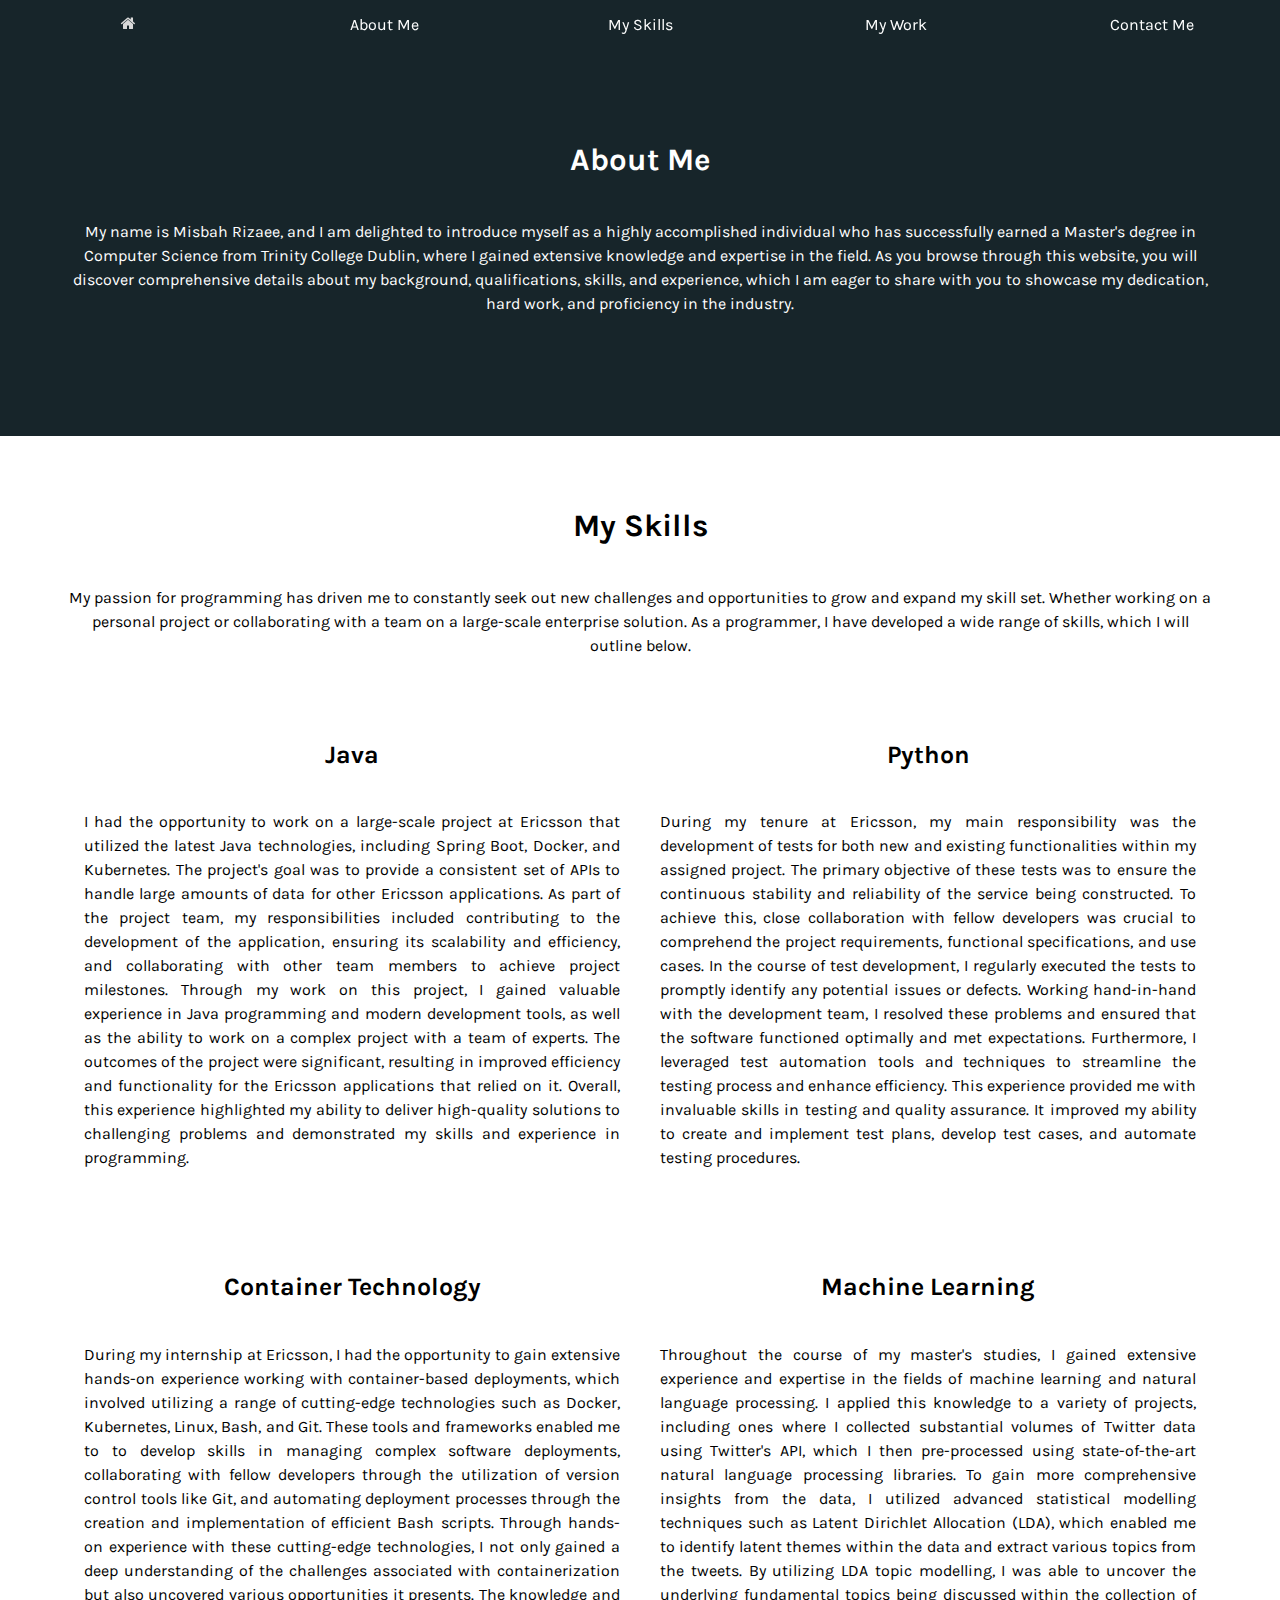
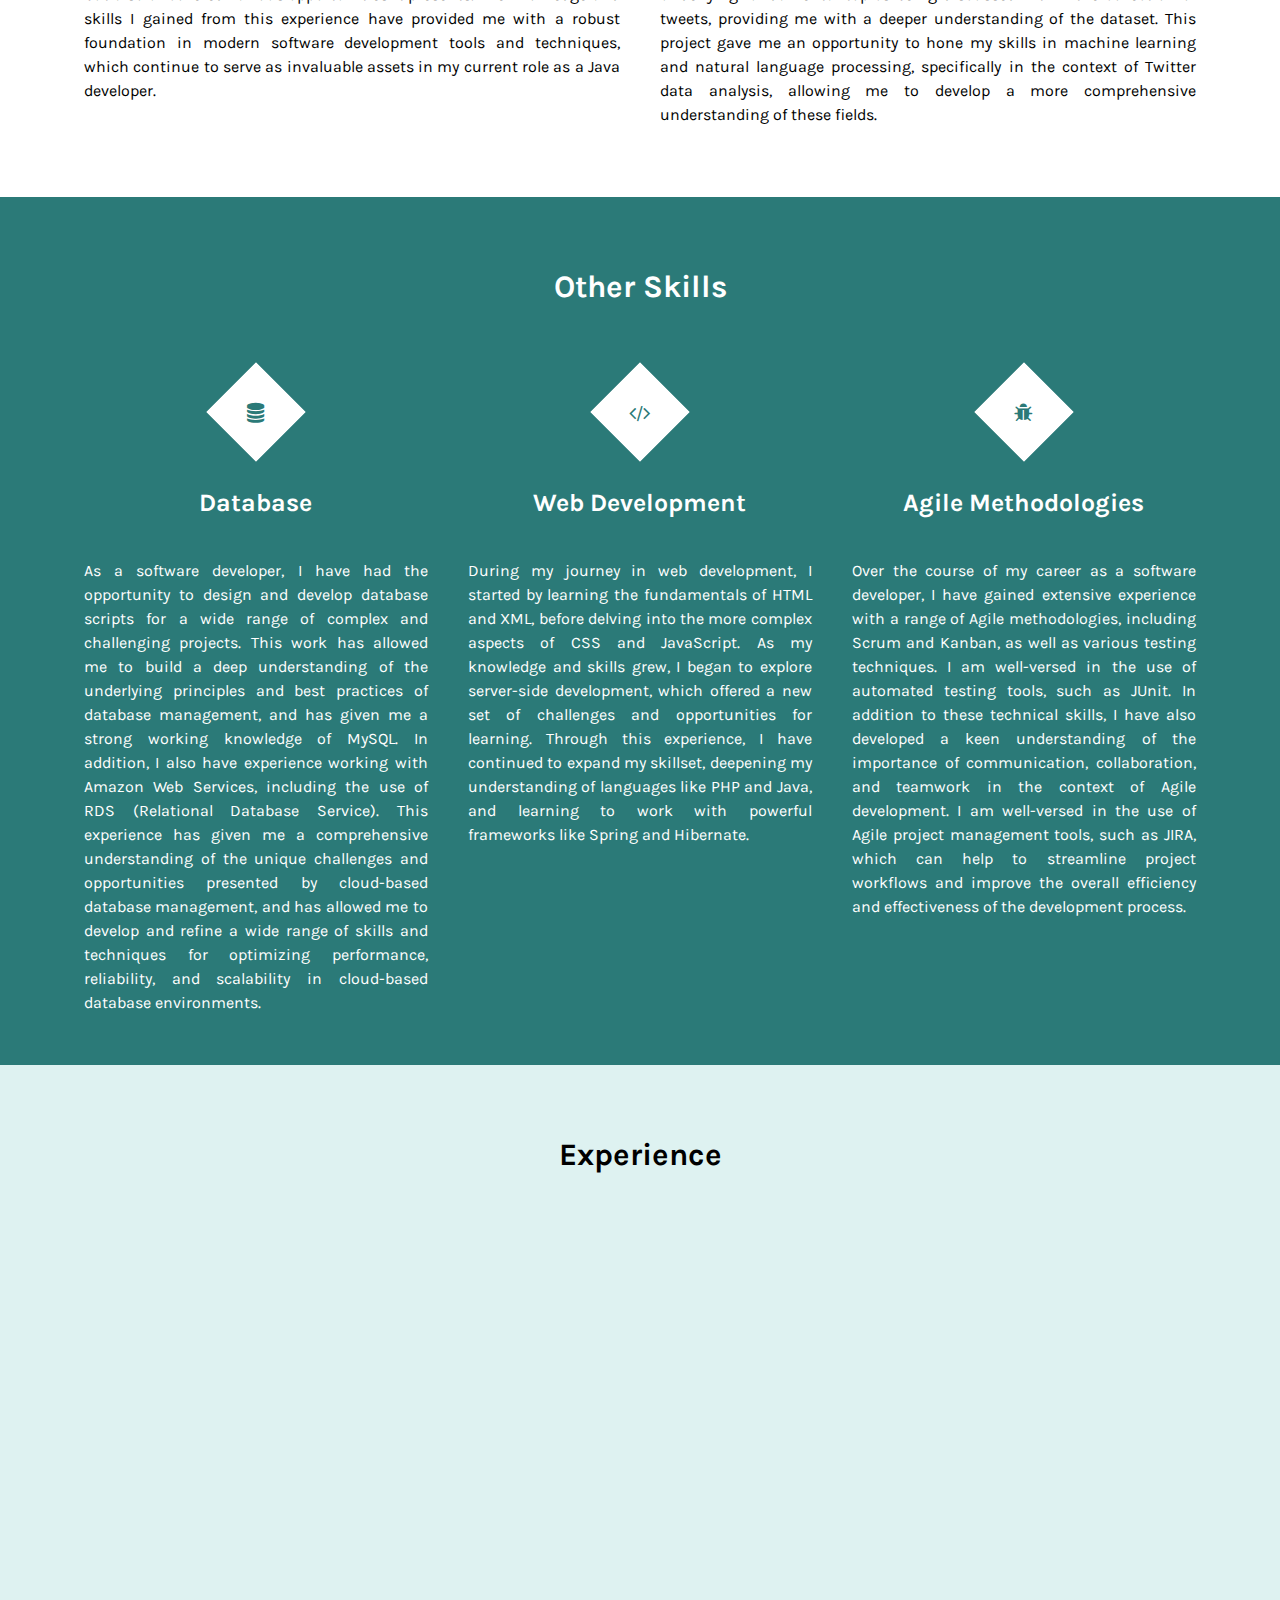
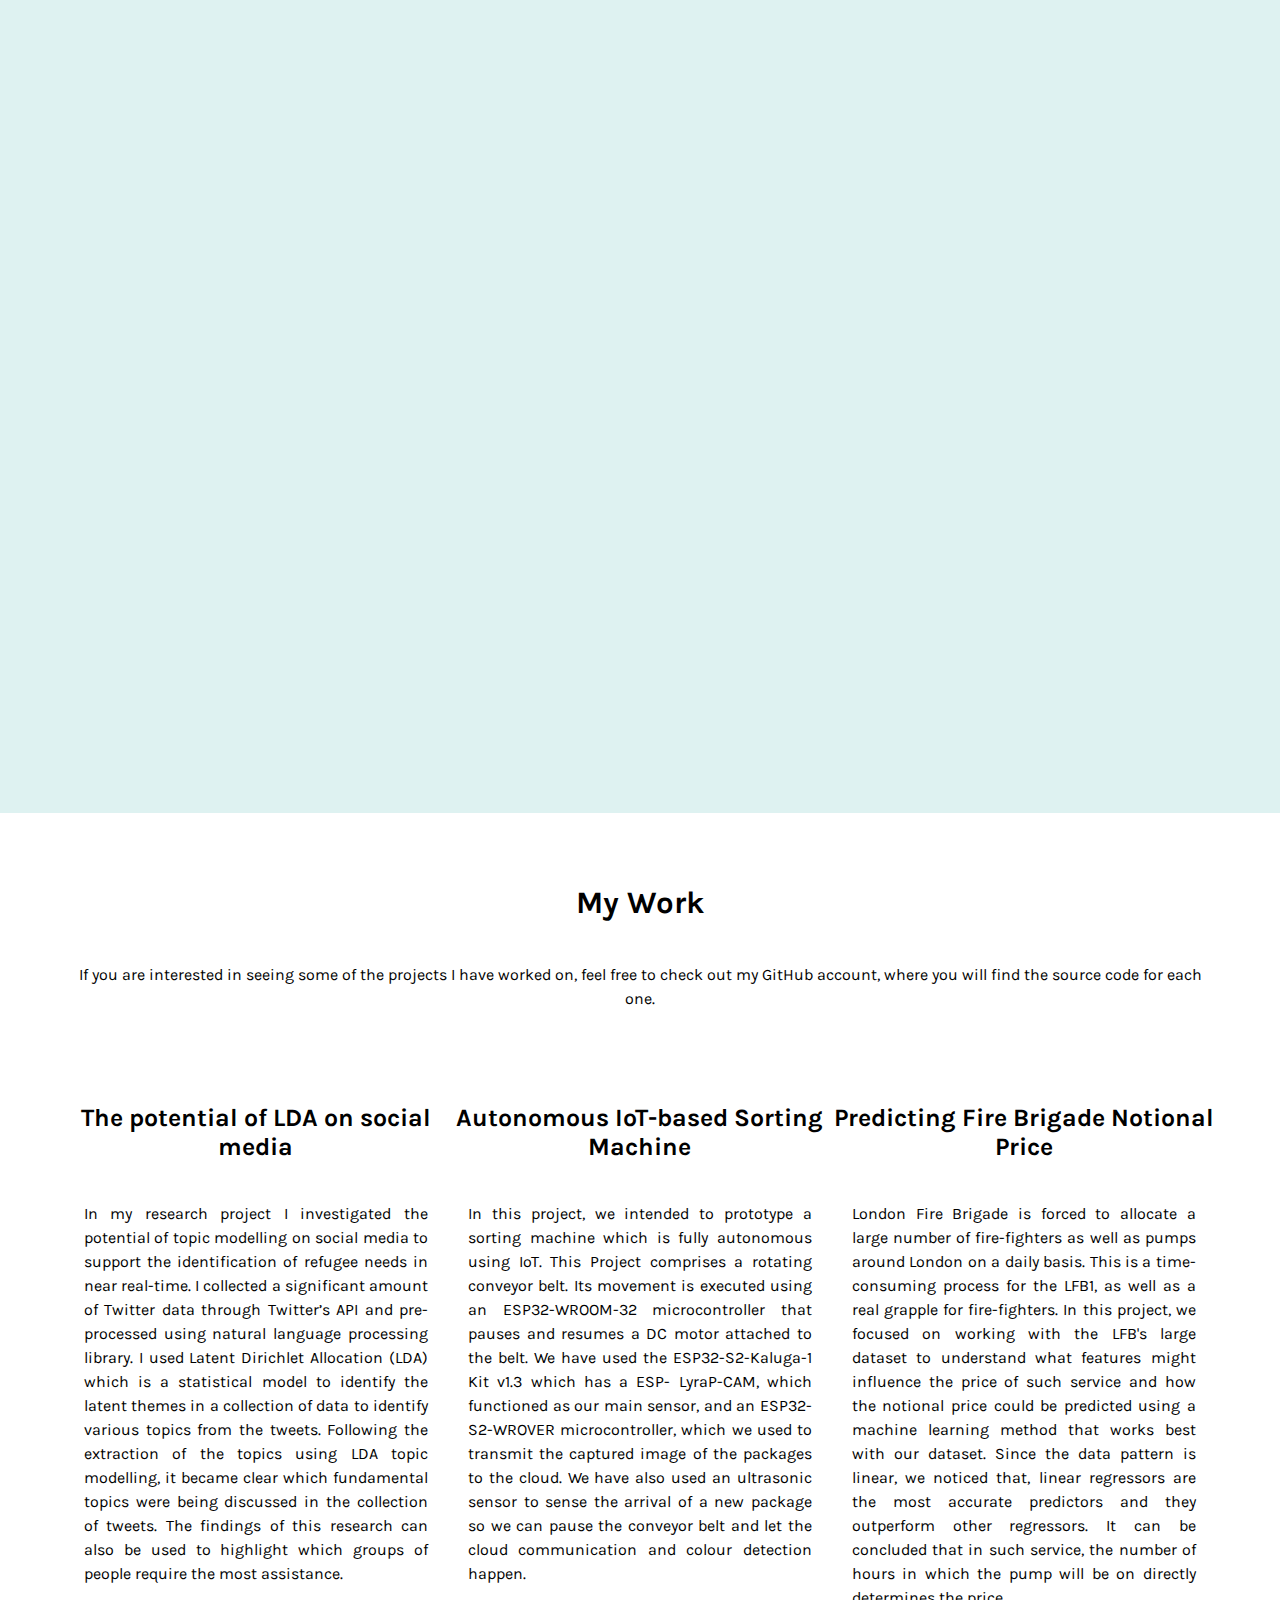
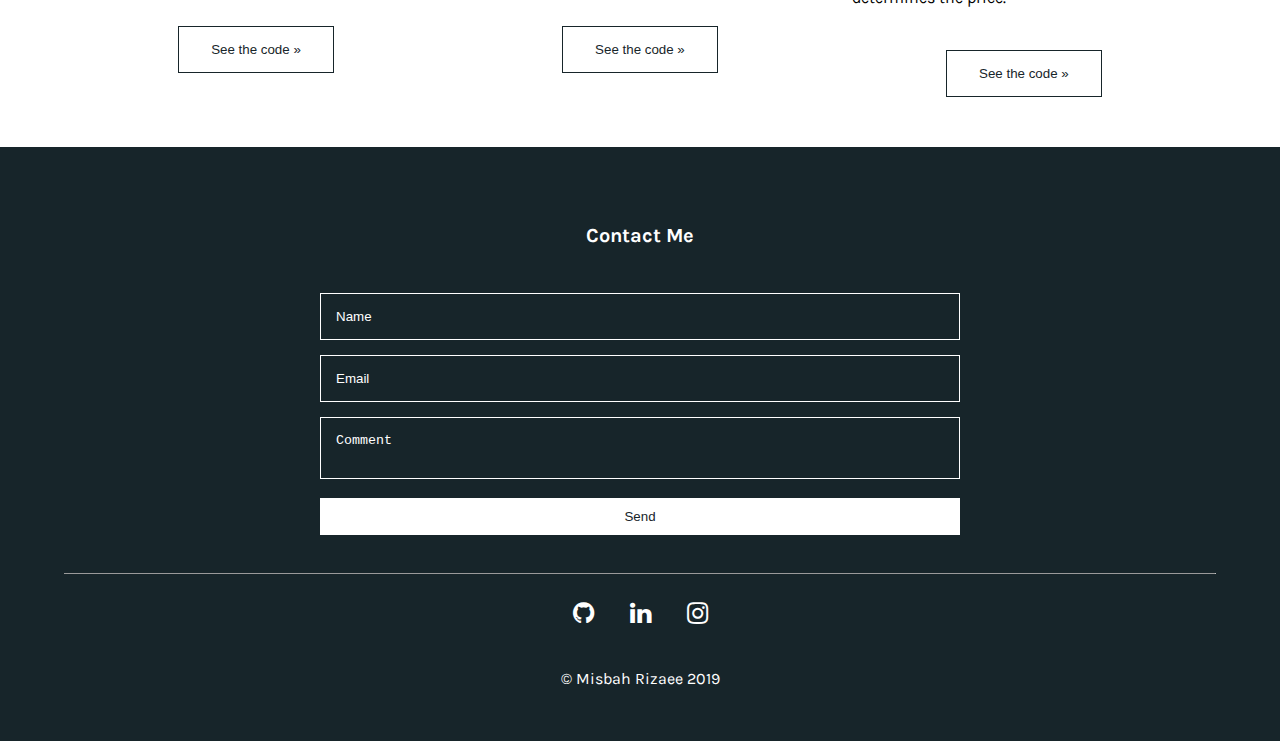
==== index.html @ 4d016e71 "my experience section style changed" ====
<!DOCTYPE html>
<html>
	<head>
		<meta charset="UTF-8">	
		
		<title>Misbah Rizaee</title>
		<meta name="description" content="This is Misbah Rizaee's personal website!" />
		<meta name="keywords" content="Misbah, Rizaee, .com, Ireland" />
		<meta name="Author" content="Misbah Rizaee" />

		<link rel="icon" type="image/png" href="img/icon.png" sizes="16x16" />
		<link rel="icon" type="image/png" href="img/icon.png" sizes="32x32" />

		<link rel="stylesheet" href="css/styles.css"/>
		<script src="js/script.js"></script>
		<meta name="viewport" content="width=device-width, initial-scale=1">
	</head>
	
	<body>
		<div class="header" id="AboutMe">
			<div class="topnav" id="myTopnav">
			  <a href="#" class="fa fa-home"></a>
			  <a href="#AboutMe">About Me</a>
			  <a href="#MySkills">My Skills</a>
			  <a href="#MyWork">My Work</a>
			  <a href="#contact">Contact Me</a>
			  <a class="icon" onclick="openNav()"><i class='fa fa-bars'></i></a>
			</div>
			
			<div id="mySidenav" class="sidenav">
			  <a href="javascript:void(0)" class="closebtn" onclick="closeNav()">&times;</a>
			  <a href="#AboutMe" onclick="closeNav()">About Me</a>
			  <a href="#MySkills" onclick="closeNav()">My Skills</a>
			  <a href="#MyWork" onclick="closeNav()">My Work</a>
			  <a href="#contact" onclick="closeNav()">Contact Me</a>
			</div>

			<div class="container1">
				<h4>About Me</h4>
				<p class="special-paragraphs">My name is Misbah Rizaee, and I am delighted to introduce myself as a highly accomplished individual who has successfully earned a Master's degree in Computer Science from Trinity College Dublin, where I gained extensive knowledge and expertise in the field. As you browse through this website, you will discover comprehensive details about my background, qualifications, skills, and experience, which I am eager to share with you to showcase my dedication, hard work, and proficiency in the industry.</p>
				<div class="container1-row">

				</div>
			</div>
		</div>
	
		<div class="middle">	
			<div class="container2" id="MySkills">
				<h4>My Skills</h4>
				<p class="special-paragraphs">My passion for programming has driven me to constantly seek out new challenges and opportunities to grow and expand my skill set. Whether working on a personal project or collaborating with a team on a large-scale enterprise solution. As a programmer, I have developed a wide range of skills, which I will outline below. </p>
				<div class="container2-row">
					<div class="container2-columns">
						<h5>Java</h5>
						<p style="text-align:justify;">I had the opportunity to work on a large-scale project at Ericsson that utilized the latest Java technologies, including Spring Boot, Docker, and Kubernetes. The project's goal was to provide a consistent set of APIs to handle large amounts of data for other Ericsson applications. As part of the project team, my responsibilities included contributing to the development of the application, ensuring its scalability and efficiency, and collaborating with other team members to achieve project milestones. Through my work on this project, I gained valuable experience in Java programming and modern development tools, as well as the ability to work on a complex project with a team of experts. The outcomes of the project were significant, resulting in improved efficiency and functionality for the Ericsson applications that relied on it. Overall, this experience highlighted my ability to deliver high-quality solutions to challenging problems and demonstrated my skills and experience in programming.</p>
					</div>
					
					<div class="container2-columns">
						<h5>Python</h5>
						<p style="text-align:justify;">During my tenure at Ericsson, my main responsibility was the development of tests for both new and existing functionalities within my assigned project. The primary objective of these tests was to ensure the continuous stability and reliability of the service being constructed. To achieve this, close collaboration with fellow developers was crucial to comprehend the project requirements, functional specifications, and use cases. In the course of test development, I regularly executed the tests to promptly identify any potential issues or defects. Working hand-in-hand with the development team, I resolved these problems and ensured that the software functioned optimally and met expectations. Furthermore, I leveraged test automation tools and techniques to streamline the testing process and enhance efficiency. This experience provided me with invaluable skills in testing and quality assurance. It improved my ability to create and implement test plans, develop test cases, and automate testing procedures.</p>
					</div>
					
					<div class="container2-columns">
						<h5>Container Technology</h5>
						<p style="text-align:justify;">During my internship at Ericsson, I had the opportunity to gain extensive hands-on experience working with container-based deployments, which involved utilizing a range of cutting-edge technologies such as Docker, Kubernetes, Linux, Bash, and Git. These tools and frameworks enabled me to to develop skills in managing  complex software deployments, collaborating with fellow developers through the utilization of version control tools like Git, and automating deployment processes through the creation and implementation of efficient Bash scripts. Through hands-on experience with these cutting-edge technologies, I not only gained a deep understanding of the challenges associated with containerization but also uncovered various opportunities it presents. The knowledge and skills I gained from this experience have provided me with a robust foundation in modern software development tools and techniques, which continue to serve as invaluable assets in my current role as a Java developer. </p>
					</div>
					
					<div class="container2-columns">
						<h5>Machine Learning</h5>
						<p style="text-align:justify;">Throughout the course of my master's studies, I gained extensive experience and expertise in the fields of machine learning and natural language processing. I applied this knowledge to a variety of projects, including ones where I collected substantial volumes of Twitter data using Twitter's API, which I then pre-processed using state-of-the-art natural language processing libraries. To gain more comprehensive insights from the data, I utilized advanced statistical modelling techniques such as Latent Dirichlet Allocation (LDA), which enabled me to identify latent themes within the data and extract various topics from the tweets. By utilizing LDA topic modelling, I was able to uncover the underlying fundamental topics being discussed within the collection of tweets, providing me with a deeper understanding of the dataset. This project gave me an opportunity to hone my skills in machine learning and natural language processing, specifically in the context of Twitter data analysis, allowing me to develop a more comprehensive understanding of these fields.</p>
					</div>
				</div>
			</div>

			<div class='container3'>
				<h4>Other Skills</h4>
				<div class='container3-row'>
					<div class='container3-columns'>
						<div class='container3-icon'>
							<i class='fa fa-database'></i>
						</div>
						<h5>Database</h5>
						<p style="text-align:justify;">As a software developer, I have had the opportunity to design and develop database scripts for a wide range of complex and challenging projects. This work has allowed me to build a deep understanding of the underlying principles and best practices of database management, and has given me a strong working knowledge of MySQL. In addition, I also have experience working with Amazon Web Services, including the use of RDS (Relational Database Service). This experience has given me a comprehensive understanding of the unique challenges and opportunities presented by cloud-based database management, and has allowed me to develop and refine a wide range of skills and techniques for optimizing performance, reliability, and scalability in cloud-based database environments.</p>
					</div>

					<div class='container3-columns'>
						<div class='container3-icon'>
							<i class='fa fa-code'></i>
						</div>
						<h5>Web Development</h5>
						<p style="text-align:justify;">During my journey in web development, I started by learning the fundamentals of HTML and XML, before delving into the more complex aspects of CSS and JavaScript. As my knowledge and skills grew, I began to explore server-side development, which offered a new set of challenges and opportunities for learning. Through this experience, I have continued to expand my skillset, deepening my understanding of languages like PHP and Java, and learning to work with powerful frameworks like Spring and Hibernate.</p>
					</div>

					<div class='container3-columns'>
						<div class='container3-icon'>
							<i class='fa fa-bug'></i>
						</div>
						<h5>Agile Methodologies</h5>
						<p style="text-align:justify;">Over the course of my career as a software developer, I have gained extensive experience with a range of Agile methodologies, including Scrum and Kanban, as well as various testing techniques. I am well-versed in the use of automated testing tools, such as JUnit. In addition to these technical skills, I have also developed a keen understanding of the importance of communication, collaboration, and teamwork in the context of Agile development. I am well-versed in the use of Agile project management tools, such as JIRA, which can help to streamline project workflows and improve the overall efficiency and effectiveness of the development process.</p>
					</div>
				</div>
			</div>
			
			<div class="container4">
				<h4>Experience</h4>
				<div class="container4-row">
					<div class="container4-columns left">
						<img src="img/hpe.png" alt="HPE">
					</div>
					<div class="container4-columns right">
						<p style="text-align:justify;">Lorem ipsum dolor sit amet, consectetur adipiscing elit. Fusce sed semper sem. Nullam eros sem, elementum vel mattis vel, hendrerit non est. Cras pharetra mauris id felis facilisis tincidunt. Integer vitae dictum urna. Aenean mollis blandit quam eu porttitor. Fusce sit amet sapien in urna volutpat suscipit nec at diam. Cras euismod nibh nunc, at facilisis est ultricies dictum. Aenean vitae diam ac tortor porttitor commodo et in nisi. Nunc velit magna, tincidunt in quam et, sagittis volutpat tellus. Proin eget libero sit amet eros vestibulum tincidunt. Integer dictum, nunc at ullamcorper dapibus, felis lorem aliquet quam, nec aliquam turpis enim lobortis metus. In faucibus sit amet magna sed condimentum. Cras gravida nisi sit amet velit faucibus euismod. Nam facilisis lectus nec nunc pellentesque blandit. Ut vitae vestibulum velit. Vivamus rhoncus vestibulum laoreet. Nulla at bibendum ipsum, et placerat ex. Nullam non ipsum interdum, fringilla massa id, auctor quam. Aliquam sit amet nisl ut orci dapibus placerat at sed erat. In iaculis metus vel laoreet efficitur. Sed vel ullamcorper erat. In pulvinar id ante at ullamcorper. Nam malesuada quam at est pharetra auctor. Vivamus hendrerit aliquet rutrum. Pellentesque habitant morbi tristique senectus et netus et malesuada fames ac turpis egestas. Proin eu mauris sed eros tempus posuere. Suspendisse porttitor tempus orci. In non nisl quis dui aliquet tincidunt. Sed tellus urna, rutrum sit amet est ac, rhoncus rhoncus est.</p>
					</div>
				</div>
				<div class="container4-row">
					<div class="container4-columns left">
						<img src="img/er.png" alt="Ericsson">
					</div>
					<div class="container4-columns right">
						<p style="text-align:justify;">During my time as an intern at Ericsson, I had the opportunity to work with a leading global technology company that is focused on developing cutting-edge software, applications, and telecommunications services. The company has a strong emphasis on IoT and 5G technologies, which are shaping the future of communication and connectivity. Working in a team of 12 people for 8 months was an incredible learning experience that helped me grow both personally and professionally. As a team member, I was able to enhance my teamwork capabilities and improve my communication skills. Being a part of a team that consisted of both senior and junior software engineers who had years of experience was a great privilege. I was able to learn from their vast knowledge and expertise in the field, which helped me gain a deeper understanding of the intricacies involved in software development. Being an intern at Ericsson, I was given the opportunity to contribute to real-world projects that helped me develop my skills in designing and coding software applications. I worked on various projects that included building prototypes, testing software functionalities, and collaborating with my team to solve complex problems. It was fascinating to see how my contributions as an intern could positively impact the projects and the team.</p>
					</div>
				</div>
			</div>
			
			<div class='container5'>
				<h4>My Work</h4>
				<p class="special-paragraphs">If you are interested in seeing some of the projects I have worked on, feel free to check out my GitHub account, where you will find the source code for each one.</p>
				<div class='container5-row'>
					<div class='container5-columns'>
						<h5>The potential of LDA on social media</h5>
						<p style="text-align:justify;">In my research project I investigated the potential of topic modelling on social media to support the identification of refugee needs in near real-time. I collected a significant amount of Twitter data through Twitter’s API and pre-processed using natural language processing library. I used Latent Dirichlet Allocation (LDA) which is a statistical model to identify the latent themes in a collection of data to identify various topics from the tweets. Following the extraction of the topics using LDA topic modelling, it became clear which fundamental topics were being discussed in the collection of tweets. The findings of this research can also be used to highlight which groups of people require the most assistance.</p>
						<a href="https://github.com/Misbah-Rizaee/Research-Project"><button class="container5-button">See the code &raquo;</button></a>
					</div>

					<div class='container5-columns'>
						<h5>Autonomous IoT-based Sorting Machine</h5>
						<p style="text-align:justify;">In this project, we intended to prototype a sorting machine which is fully autonomous using IoT. This Project comprises a rotating conveyor belt. Its movement is executed using an ESP32-WROOM-32 microcontroller that pauses and resumes a DC motor attached to the belt. We have used the ESP32-S2-Kaluga-1 Kit v1.3 which has a ESP- LyraP-CAM, which functioned as our main sensor, and an ESP32-S2-WROVER microcontroller, which we used to transmit the captured image of the packages to the cloud. We have also used an ultrasonic sensor to sense the arrival of a new package so we can pause the conveyor belt and let the cloud communication and colour detection happen.</p>
						<a href="https://github.com/Misbah-Rizaee/IoT-Sorting-Machine-Project"><button class="container5-button">See the code &raquo;</button></a>
					</div>

					<div class='container5-columns'>
						<h5>Predicting Fire Brigade Notional Price</h5>
						<p style="text-align:justify;">London Fire Brigade is forced to allocate a large number of fire-fighters as well as pumps around London on a daily basis. This is a time-consuming process for the LFB1, as well as a real grapple for fire-fighters. In this project, we focused on working with the LFB's large dataset to understand what features might influence the price of such service and how the notional price could be predicted using a machine learning method that works best with our dataset. Since the data pattern is linear, we noticed that, linear regressors are the most accurate predictors and they outperform other regressors. It can be concluded that in such service, the number of hours in which the pump will be on directly determines the price.</p>
						<a href="https://github.com/Misbah-Rizaee/Machine-Learning-Project"><button class="container5-button">See the code &raquo;</button></a>
					</div>
				</div>
			</div>
		</div>
		
		<div class="footer" id="contact">	
			<div class="container6">
				<h6>Contact Me</h6>
				<div class="container6-row">
					<!-- <form action="mailto:misbah.rizaee@gmail.com" method="post" enctype="text/plain"> -->
					<form id="contactForm">
						<input type="text" name="name" class="feedback-input" placeholder="Name"/>
						<input type="email" name="email" class="feedback-input" placeholder="Email"/>
						<textarea name="comment" class="feedback-input" placeholder="Comment"></textarea>
						<input type="submit" value="Send">
					</form>					
				</div>
			</div>
			<hr size="1" style="width: 90%;">
			<div class="social-icons">
				<a class="fa fa-github" href=""></a>
				<a class="fa fa-linkedin" href="https://www.linkedin.com/in/misbah-rizaee"></a>
				<a class="fa fa-instagram" href="https://www.instagram.com/misbah_rizaee/?hl=en"></a>
			</div>
			<p>© Misbah Rizaee 2019</p>
		</div>	
	</body> 
</html>
---- css/styles.css ----
@import url(https://cdnjs.cloudflare.com/ajax/libs/font-awesome/4.7.0/css/font-awesome.min.css);
@import url(https://fonts.googleapis.com/css?family=Karla:700,700italic);

* {
	box-sizing: border-box;
}

body {
	font-family: "Karla", Helvetica, Arial, sans-serif;
	margin:0;
	color:black; 
	text-align:center;
}

:root {
  --step--2: clamp(0.78rem, calc(0.77rem + 0.03vw), 0.80rem);
  --step--1: clamp(0.94rem, calc(0.92rem + 0.11vw), 1.00rem);
  --step-0: clamp(1.13rem, calc(1.08rem + 0.22vw), 1.25rem);
  --step-1: clamp(1.35rem, calc(1.28rem + 0.37vw), 1.56rem);
  --step-2: clamp(1.62rem, calc(1.50rem + 0.58vw), 1.95rem);
  --step-3: clamp(1.94rem, calc(1.77rem + 0.87vw), 2.44rem);
  --step-4: clamp(2.33rem, calc(2.08rem + 1.25vw), 3.05rem);
  --step-5: clamp(2.80rem, calc(2.45rem + 1.77vw), 3.82rem);
}

h1 {
	font-size: var(--step-5);
}

h2 {
	font-size: var(--step-4);
}

h3 {
	font-size: var(--step-3);
}

h4 {
	font-size: var(--step-2);
}

h5 {
	font-size: var(--step-1);
}

h6 {
	font-size: var(--step-0);
}

p {
	font-size: var(--step--1);
	margin:20px;
	line-height: 1.5em;
}

a {
	font-size: var(--step--2);
}

.special-paragraphs {
	width: 90%;
	margin-left:auto;
	margin-right:auto;
}

@media screen and (max-width: 1010px) {
	.special-paragraphs {
		text-align:justify;
	}
}


/*---------- header -----------*/
.header{
	background-color: #17252a;
	background-size: cover;
	background-position: center;
	color: white;
}

/* nav */
.topnav {
	overflow: hidden;
	position: fixed;
	top: 0;
	width: 100%;
	z-index: 1;
}

.topnav a {
	float: left;
	width: 20%;
	display: block;
	text-align: center;
	padding-top: 15px;
	padding-bottom: 15px;
	text-decoration: none;
	font-size: var(--step--1);
	transition: 0.4s;
	color: white;
}

.topnav a:hover {
	color: #d9d9d9;
}

.topnav .icon {
	display: none;
	cursor:pointer;
}

@media screen and (max-width: 600px) {
	.topnav a:not(:first-child) {display: none;}
	.topnav a.icon {
		float: right;
		display: block;
	}
}

/* sidenav */
.sidenav {
	height: 100%;
	width: 0;
	position: fixed;
	z-index: 1;
	top: 0;
	left: 0;
	background-color: #17252a;
	overflow-x: hidden;
	transition: 0.5s;
	padding-top: 60px;
}

.sidenav a {
	padding: 8px 8px 8px 32px;
	text-decoration: none;
	font-size: var(--step-2);
	display: block;
	transition: 0.3s;
	text-align: center;
	color: white;
}

.sidenav a:hover {
	color: #d9d9d9;
}

.sidenav .closebtn {
	position: absolute;
	top: 0;
	right: 25px;
	font-size: var(--step-2);
	margin-left: 50px;
}

/* container1 in header */
.container1 {
	width:100%;
	height:auto;
	padding-top: 100px;
	padding-bottom: 100px;
	text-align:center;
}

.container1-row {
	width: 90%;
	height: auto;
	margin-left:auto;
	margin-right:auto;
	display: flex;
	flex-wrap: wrap;
}


/*---------- middle section -----------*/
.middle {
	background-color: white;
	width: 100%;
}

/* container2 */
.container2 {
	width: 100%;
	height: auto;
	padding-top:30px;
	padding-bottom:30px;
	text-align: center;
}

.container2-row {
	width: 90%;
	height: auto;
	margin-left:auto;
	margin-right:auto;
	display: flex;
	flex-wrap: wrap;
}

.container2-columns {
	width: 25%;
	margin: 20px auto 20px;
	text-align: center; 
}

@media only screen and (max-width: 1510px) {
	.container2-columns { 
		margin-left:auto;
		margin-right:auto;
		width: 50%;
	}
}

@media only screen and (max-width: 1010px) {
	.container2-columns { 
		margin-left:auto;
		margin-right:auto;
		width: 100%;
	}
}

.container2-columns:hover {
	transform: scale(1.05); 
	transition-duration: 0.4s;
}


/*---------- container3 -----------*/
.container3 {
	width: 100%;
	height:auto;
	padding-top:30px;
	padding-bottom:30px;
	text-align:center;
	background: #2b7a78;
	color: white;
}

.container3-row {
	width: 90%;
	margin: auto;
	margin-left:auto;
	margin-right:auto;
	display: flex;
	flex-wrap: wrap;
}

.container3-columns {
	width: 33.33%;
	padding-top: 30px;
	text-align: center;
}

.container3-icon {
	display: inline-block;
	width: 70px;
	height: 70px;
	background-color: white;
	border: 1px solid white;
	color: #2b7a78;
	transform: rotate(45deg);
}

.container3-icon i {
	line-height: 70px;
	transform: rotate(-45deg);
	font-size: var(--step-0);
}

.container3-icon:hover {
	background-color: #2b7a78;
	color: white; 
	transition-duration: 0.4s;
}

@media screen and (max-width: 1010px) {
	.container3-columns {
		width: 100%;
	}
}


/*---------- container4 -----------*/
.container4 {
    width: 100%;
	height: auto;
	padding-top: 30px;
	padding-bottom: 30px;
	text-align:center;
	background-color: #def2f1;
	color: black;
}

.container4-row {
	width: 90%;
	height: auto;
	margin-left:auto;
	margin-right:auto;
	display: flex;
	flex-wrap: wrap;
}

.container4-columns {
    width: 50%;
	margin: 20px auto 20px;
	text-align: center;
	display: -webkit-box;
	display: -webkit-flex;
	display: -moz-box;
	display: -ms-flexbox;
	display: flex;
	-webkit-flex-align: center;
	-ms-flex-align: center;
	-webkit-align-items: center; 
}

@media only screen and (max-width: 1010px) {
	.container4-columns { 
		 display: block; 
		 width: 100%;
	}
}

.container4-columns img {
	width: 50%; 
	height:auto;   
	margin-left: auto; 
	margin-right: auto;
}


/*---------- container4-scroll fade -----------*/
.left {
	opacity:0;
	transform: translateX(20px);
	transition: 0.6s all ease-in-out;
}

.left.showLeft {
	opacity:1;
	transform: translateX(0px);
}

.right {
	opacity:0;
	transform: translateX(-20px);
	transition: 0.6s all ease-in-out;
}

.right.showRight {
	opacity:1;
	transform: translateX(0px);
}

@media only screen and (max-width: 1010px) {
	.left {
		opacity:0;
		transform: translateY(20px);
		transition: 0.6s all ease-in-out;
	}

	.right {
		opacity:0;
		transform: translateY(-20px);
		transition: 0.6s all ease-in-out;
	}
}


/*---------- container5 -----------*/
.container5 {
	width: 100%;
	height:auto;
	padding-top:30px;
	padding-bottom:30px;
	text-align:center;
	background-color: white;
}

.container5-row {
	width: 90%;
	margin: auto;
	margin-left:auto;
	margin-right:auto;
	display: flex;
	flex-wrap: wrap;
}

.container5-columns {
	width: 33.33%;
	padding-top: 30px;
	text-align: center;
}

@media screen and (max-width: 1010px) {
	.container5-columns {
		width: 100%;
	}
}

/* Mywork button */
.container5-button {
	background-color: Transparent;
	border: 1px solid #17252a;
	color: #17252a;
	padding: 15px 32px;
	text-decoration: none;
	cursor: pointer;
	transition-duration: 0.4s;
	margin-top:20px;
	margin-bottom:20px;
}

.container5-button:hover {
	color: white;
	background-color: #17252a;
	transition-duration: 0.4s;
}


/*---------- footer -----------*/
.footer {
	padding-top:30px;
	padding-bottom:30px;
	
	width: 100%;
	background-color: #17252a;
	color: white;
}


/*---------- container6 -----------*/
.container6 {
    width: 100%;
	height: auto;
	text-align:center;
}

.container6-row {
	width:50%;
	padding-bottom:30px;
	margin-left:auto;
	margin-right:auto;
}


/* contact form */
.feedback-input {
	color: white;
	background-color: transparent;
	border: 1px solid white;
	padding: 15px;
	margin-bottom: 15px;
	width: 100%;
	outline: 0;
	resize: none;
}

::placeholder{
	color: white;
}

[type="submit"] {
	width: 100%;
	background-color: white;
	border: 1px solid white;
	cursor: pointer;
	color: #17252a;
	padding: 10px 0 10px;
}

[type="submit"]:hover {
	color: white;
	border: 1px solid white;
	background-color: #17252a;
	transition-duration: 0.4s;
}

/* icons */
.fa-instagram {
	font-size: var(--step-1);
	padding:10px 6px;
	margin:10px;
	transition: .5s;
	text-decoration: none;
	color:white;
}

.fa-instagram:hover {
	transform: scale(1.50);
	transition-duration: 0.4s;
}

.fa-github {
	font-size: var(--step-1);
	padding:10px 6px;
	margin:10px;
	transition: .5s;
	text-decoration: none;
	color:white;
}

.fa-github:hover {
	transform: scale(1.50);
	transition-duration: 0.4s;
}

.fa-linkedin {
	font-size: var(--step-1);
	padding:10px 6px;
	margin:10px;
	transition: .5s;
	text-decoration: none;
	color:white;
}

.fa-linkedin:hover {
	transform: scale(1.50);
	transition-duration: 0.4s;
}
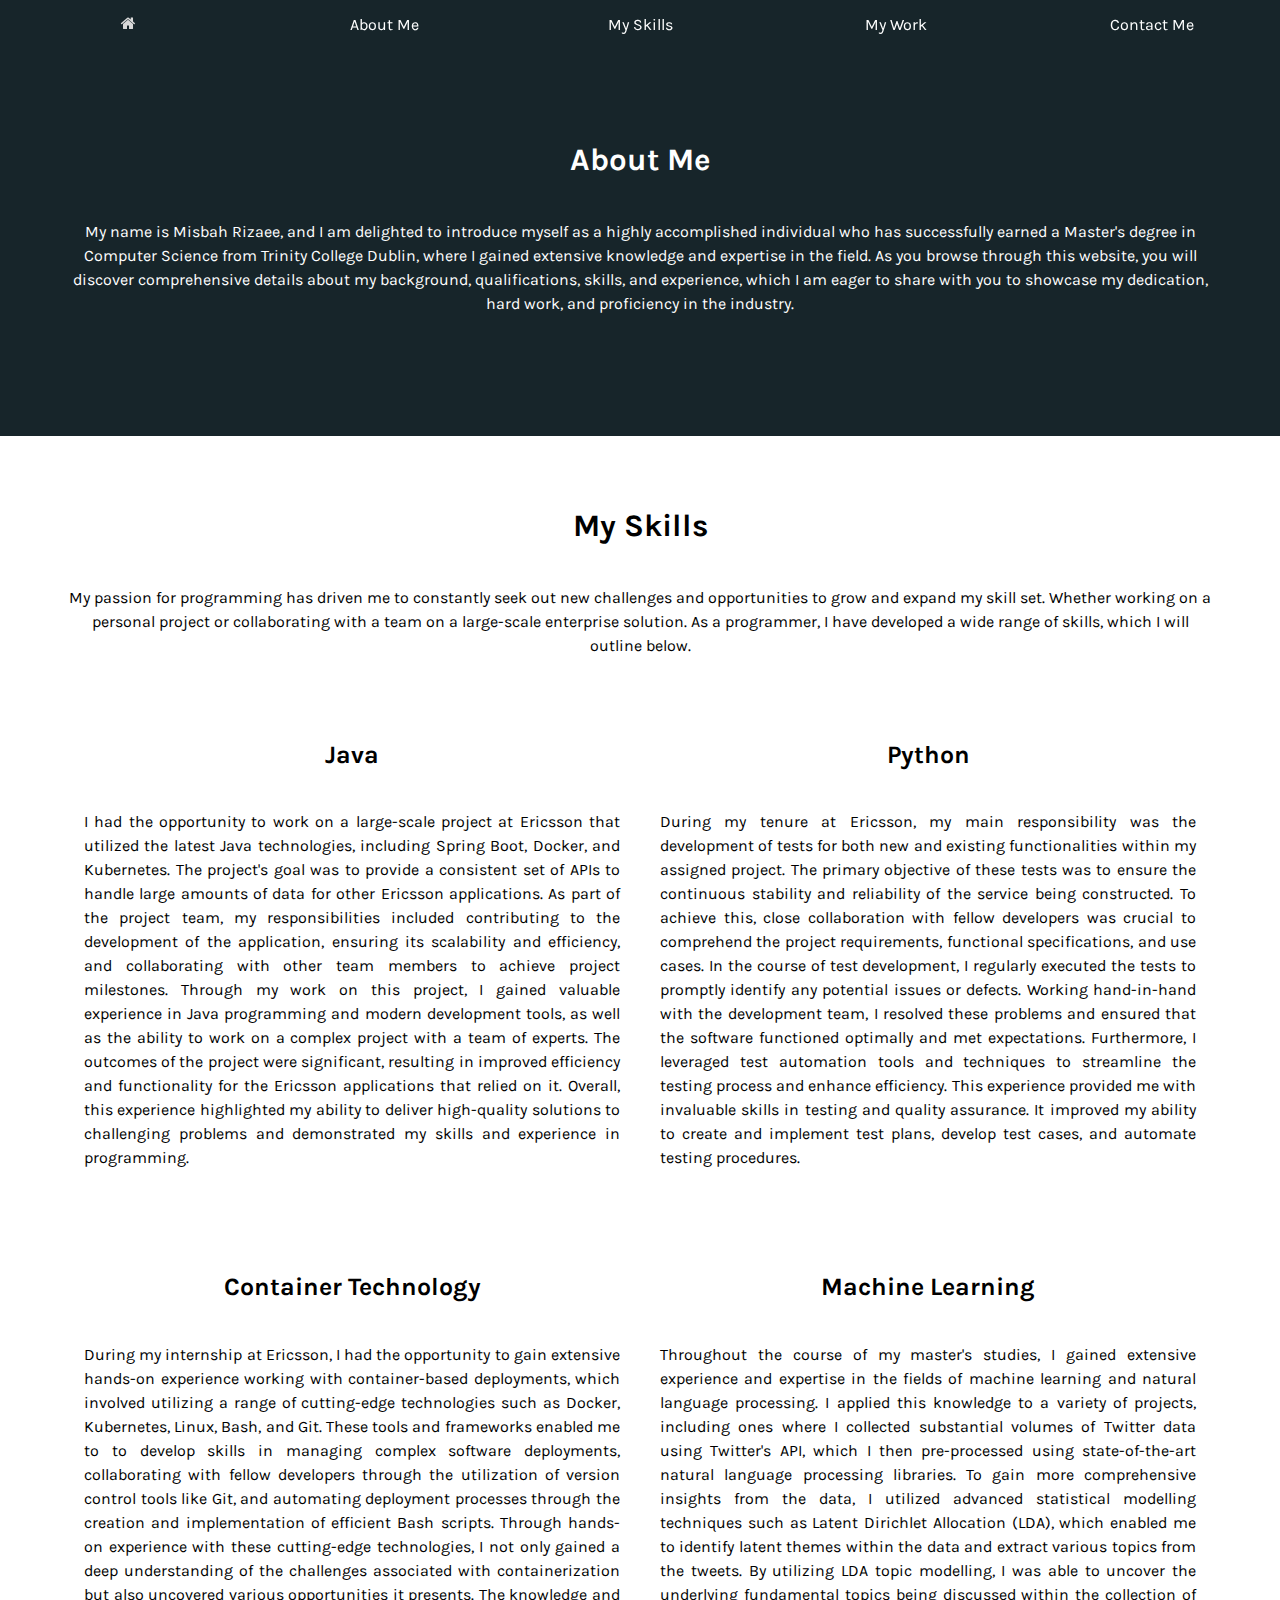
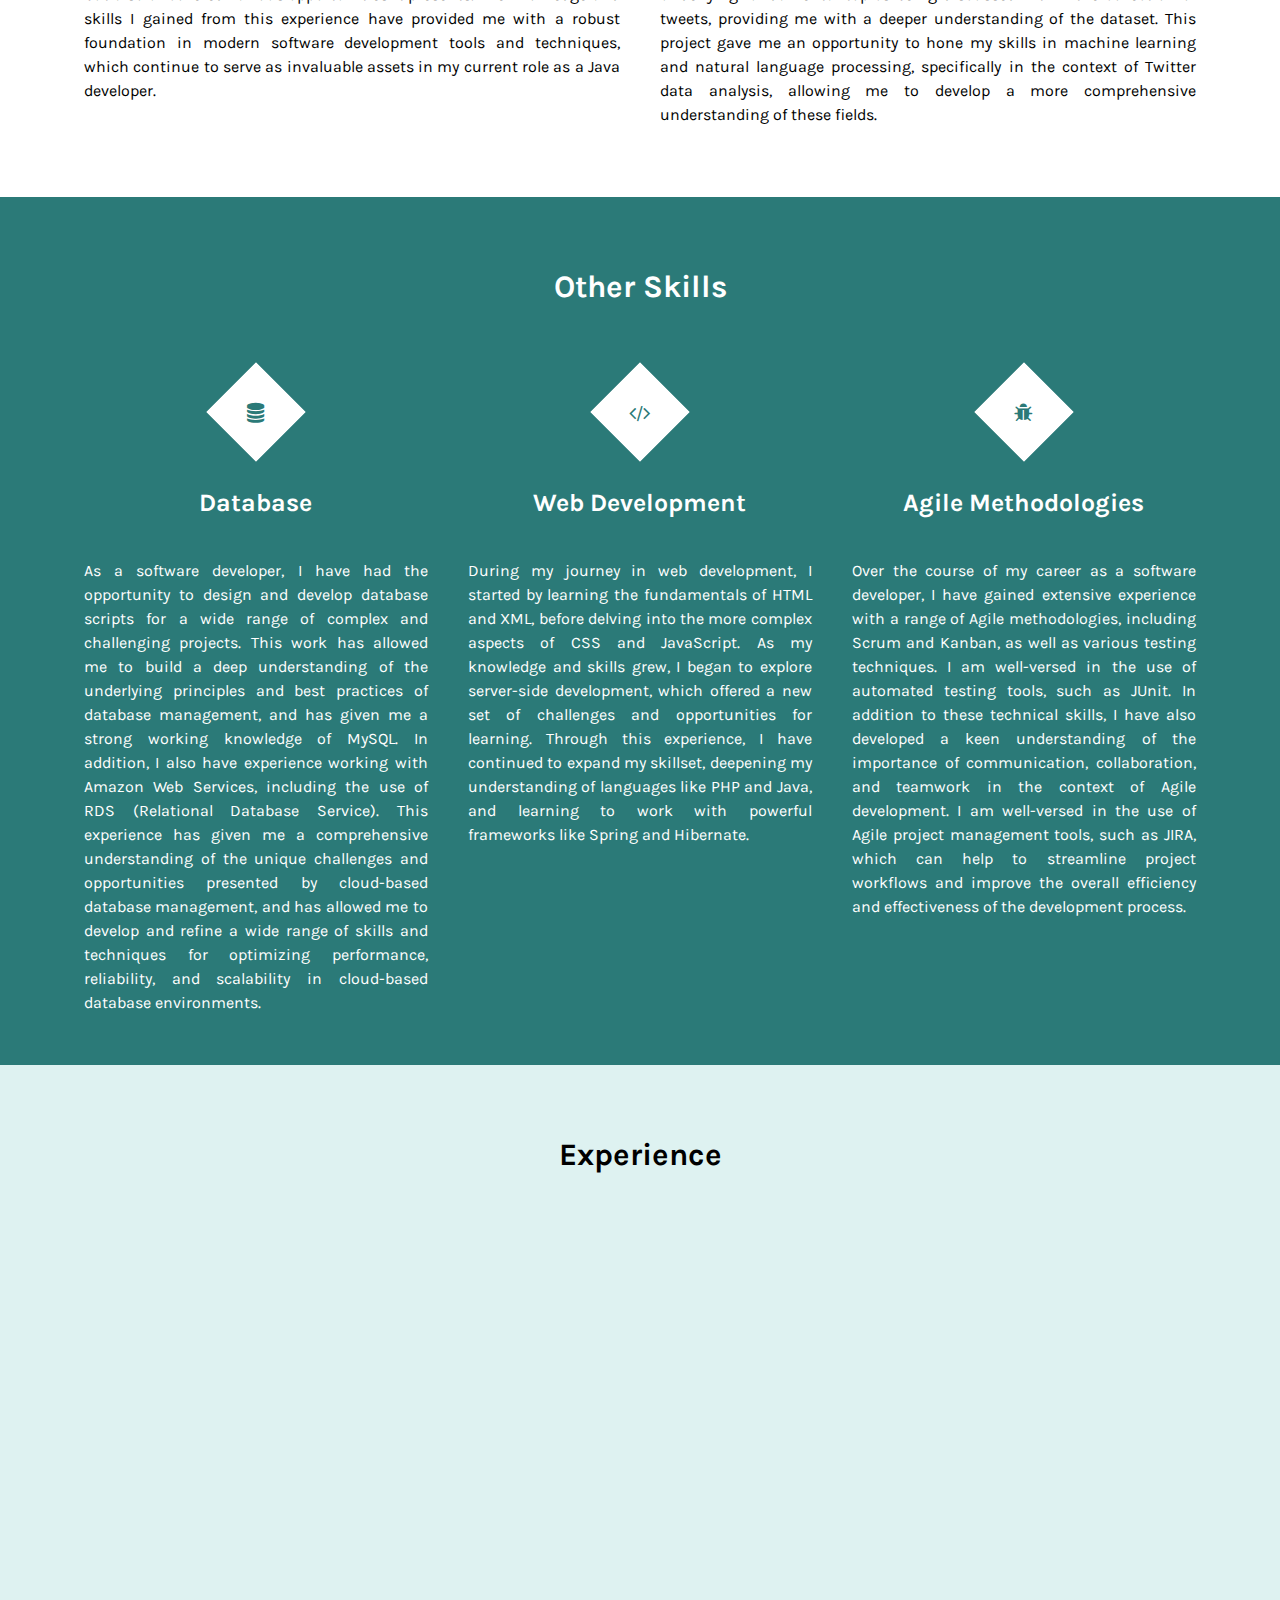
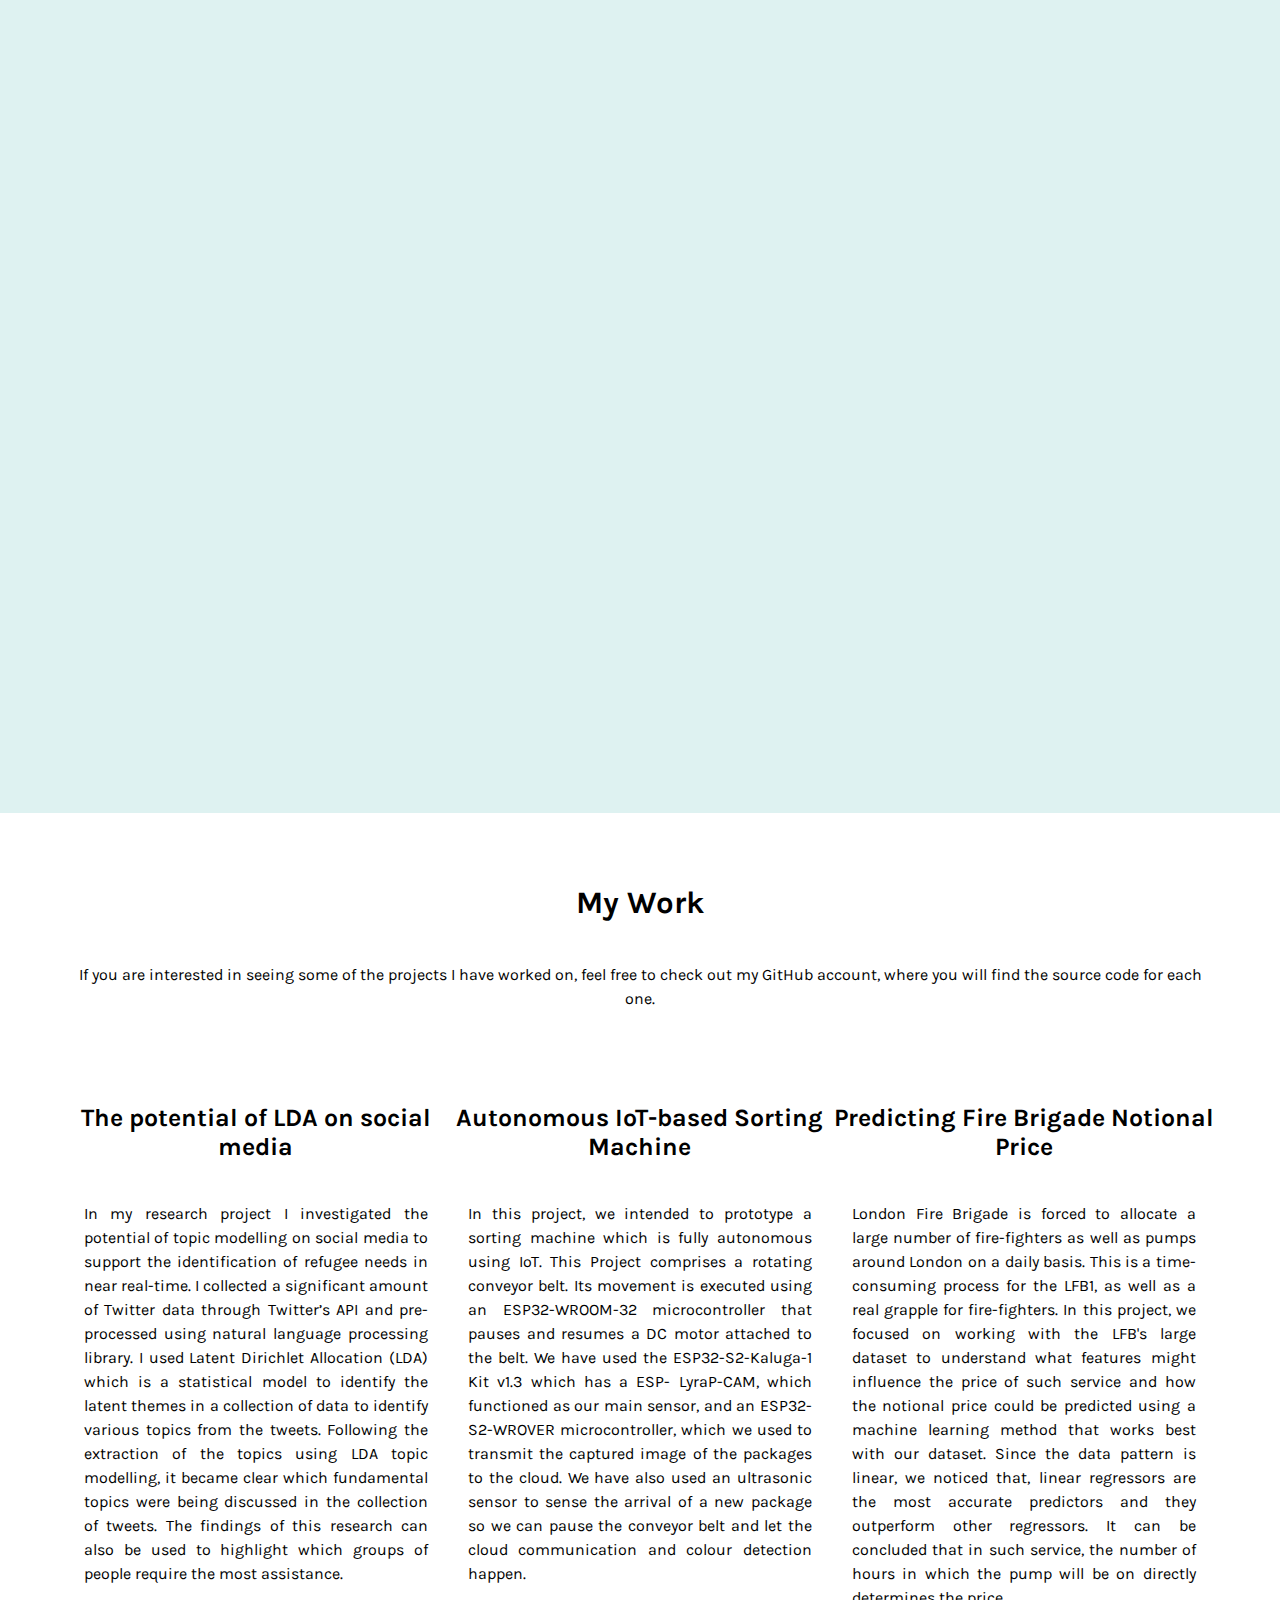
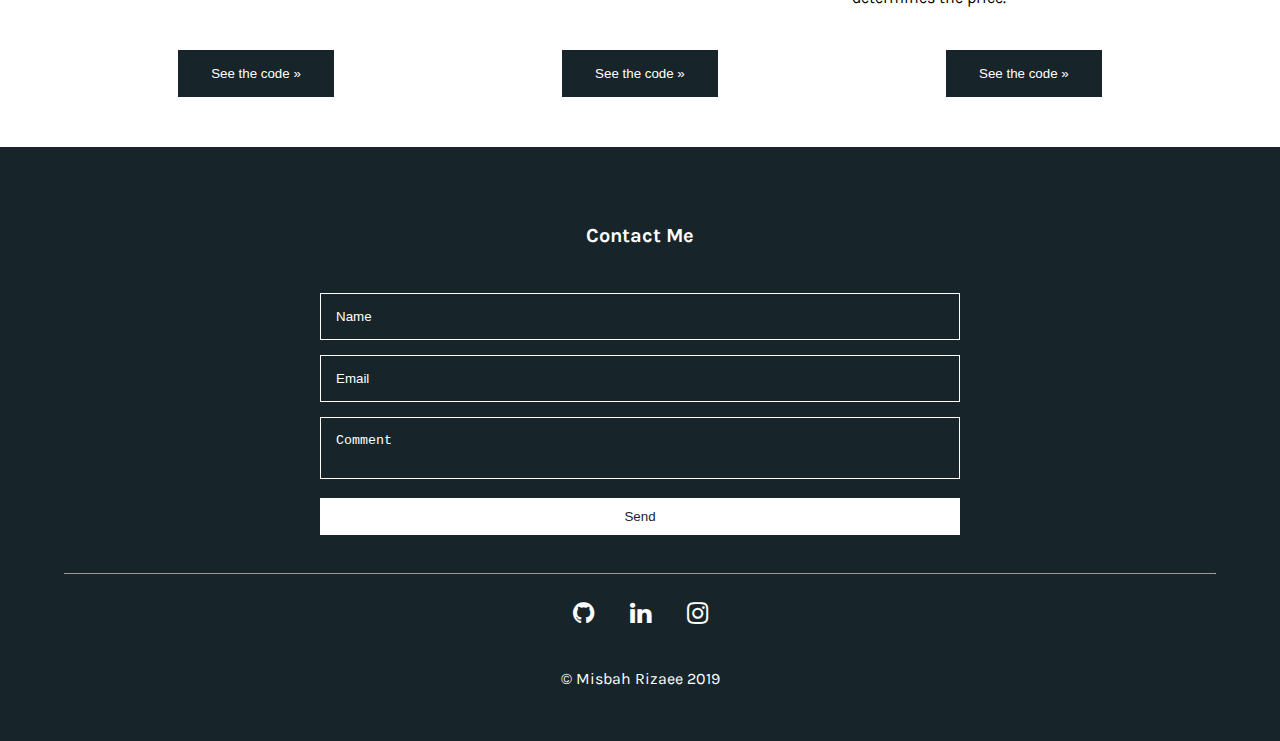
==== commit 17c00347: "buttons positions in experience section fixed" ====
--- a/index.html
+++ b/index.html
@@ -125,20 +125,26 @@
 				<p class="special-paragraphs">If you are interested in seeing some of the projects I have worked on, feel free to check out my GitHub account, where you will find the source code for each one.</p>
 				<div class='container5-row'>
 					<div class='container5-columns'>
-						<h5>The potential of LDA on social media</h5>
-						<p style="text-align:justify;">In my research project I investigated the potential of topic modelling on social media to support the identification of refugee needs in near real-time. I collected a significant amount of Twitter data through Twitter’s API and pre-processed using natural language processing library. I used Latent Dirichlet Allocation (LDA) which is a statistical model to identify the latent themes in a collection of data to identify various topics from the tweets. Following the extraction of the topics using LDA topic modelling, it became clear which fundamental topics were being discussed in the collection of tweets. The findings of this research can also be used to highlight which groups of people require the most assistance.</p>
+						<div class="column-content">
+							<h5>The potential of LDA on social media</h5>
+							<p style="text-align:justify;">In my research project I investigated the potential of topic modelling on social media to support the identification of refugee needs in near real-time. I collected a significant amount of Twitter data through Twitter’s API and pre-processed using natural language processing library. I used Latent Dirichlet Allocation (LDA) which is a statistical model to identify the latent themes in a collection of data to identify various topics from the tweets. Following the extraction of the topics using LDA topic modelling, it became clear which fundamental topics were being discussed in the collection of tweets. The findings of this research can also be used to highlight which groups of people require the most assistance.</p>
+						</div>
 						<a href="https://github.com/Misbah-Rizaee/Research-Project"><button class="container5-button">See the code &raquo;</button></a>
 					</div>
 
 					<div class='container5-columns'>
-						<h5>Autonomous IoT-based Sorting Machine</h5>
-						<p style="text-align:justify;">In this project, we intended to prototype a sorting machine which is fully autonomous using IoT. This Project comprises a rotating conveyor belt. Its movement is executed using an ESP32-WROOM-32 microcontroller that pauses and resumes a DC motor attached to the belt. We have used the ESP32-S2-Kaluga-1 Kit v1.3 which has a ESP- LyraP-CAM, which functioned as our main sensor, and an ESP32-S2-WROVER microcontroller, which we used to transmit the captured image of the packages to the cloud. We have also used an ultrasonic sensor to sense the arrival of a new package so we can pause the conveyor belt and let the cloud communication and colour detection happen.</p>
+						<div class="column-content">
+							<h5>Autonomous IoT-based Sorting Machine</h5>
+							<p style="text-align:justify;">In this project, we intended to prototype a sorting machine which is fully autonomous using IoT. This Project comprises a rotating conveyor belt. Its movement is executed using an ESP32-WROOM-32 microcontroller that pauses and resumes a DC motor attached to the belt. We have used the ESP32-S2-Kaluga-1 Kit v1.3 which has a ESP- LyraP-CAM, which functioned as our main sensor, and an ESP32-S2-WROVER microcontroller, which we used to transmit the captured image of the packages to the cloud. We have also used an ultrasonic sensor to sense the arrival of a new package so we can pause the conveyor belt and let the cloud communication and colour detection happen.</p>
+						</div>
 						<a href="https://github.com/Misbah-Rizaee/IoT-Sorting-Machine-Project"><button class="container5-button">See the code &raquo;</button></a>
 					</div>
 
 					<div class='container5-columns'>
-						<h5>Predicting Fire Brigade Notional Price</h5>
-						<p style="text-align:justify;">London Fire Brigade is forced to allocate a large number of fire-fighters as well as pumps around London on a daily basis. This is a time-consuming process for the LFB1, as well as a real grapple for fire-fighters. In this project, we focused on working with the LFB's large dataset to understand what features might influence the price of such service and how the notional price could be predicted using a machine learning method that works best with our dataset. Since the data pattern is linear, we noticed that, linear regressors are the most accurate predictors and they outperform other regressors. It can be concluded that in such service, the number of hours in which the pump will be on directly determines the price.</p>
+						<div class="column-content">
+							<h5>Predicting Fire Brigade Notional Price</h5>
+							<p style="text-align:justify;">London Fire Brigade is forced to allocate a large number of fire-fighters as well as pumps around London on a daily basis. This is a time-consuming process for the LFB1, as well as a real grapple for fire-fighters. In this project, we focused on working with the LFB's large dataset to understand what features might influence the price of such service and how the notional price could be predicted using a machine learning method that works best with our dataset. Since the data pattern is linear, we noticed that, linear regressors are the most accurate predictors and they outperform other regressors. It can be concluded that in such service, the number of hours in which the pump will be on directly determines the price.</p>
+						</div>
 						<a href="https://github.com/Misbah-Rizaee/Machine-Learning-Project"><button class="container5-button">See the code &raquo;</button></a>
 					</div>
 				</div>
--- a/css/styles.css
+++ b/css/styles.css
@@ -22,6 +22,11 @@
   --step-3: clamp(1.94rem, calc(1.77rem + 0.87vw), 2.44rem);
   --step-4: clamp(2.33rem, calc(2.08rem + 1.25vw), 3.05rem);
   --step-5: clamp(2.80rem, calc(2.45rem + 1.77vw), 3.82rem);
+}
+
+/* Add -webkit-text-size-adjust property to adjust text size */
+h1, h2, h3, h4, h5, h6, p, a {
+  -webkit-text-size-adjust: 100%;
 }
 
 h1 {
@@ -390,6 +395,9 @@
 	width: 33.33%;
 	padding-top: 30px;
 	text-align: center;
+	display: flex; /* Use flexbox to align items vertically */
+    flex-direction: column; /* Stack items vertically */
+    justify-content: space-between; /* Align items with space between them */
 }
 
 @media screen and (max-width: 1010px) {
@@ -400,9 +408,9 @@
 
 /* Mywork button */
 .container5-button {
-	background-color: Transparent;
+	background-color: #17252a;
 	border: 1px solid #17252a;
-	color: #17252a;
+	color: white;
 	padding: 15px 32px;
 	text-decoration: none;
 	cursor: pointer;
@@ -412,8 +420,8 @@
 }
 
 .container5-button:hover {
-	color: white;
-	background-color: #17252a;
+	color: #17252a;
+	background-color: white;
 	transition-duration: 0.4s;
 }
 
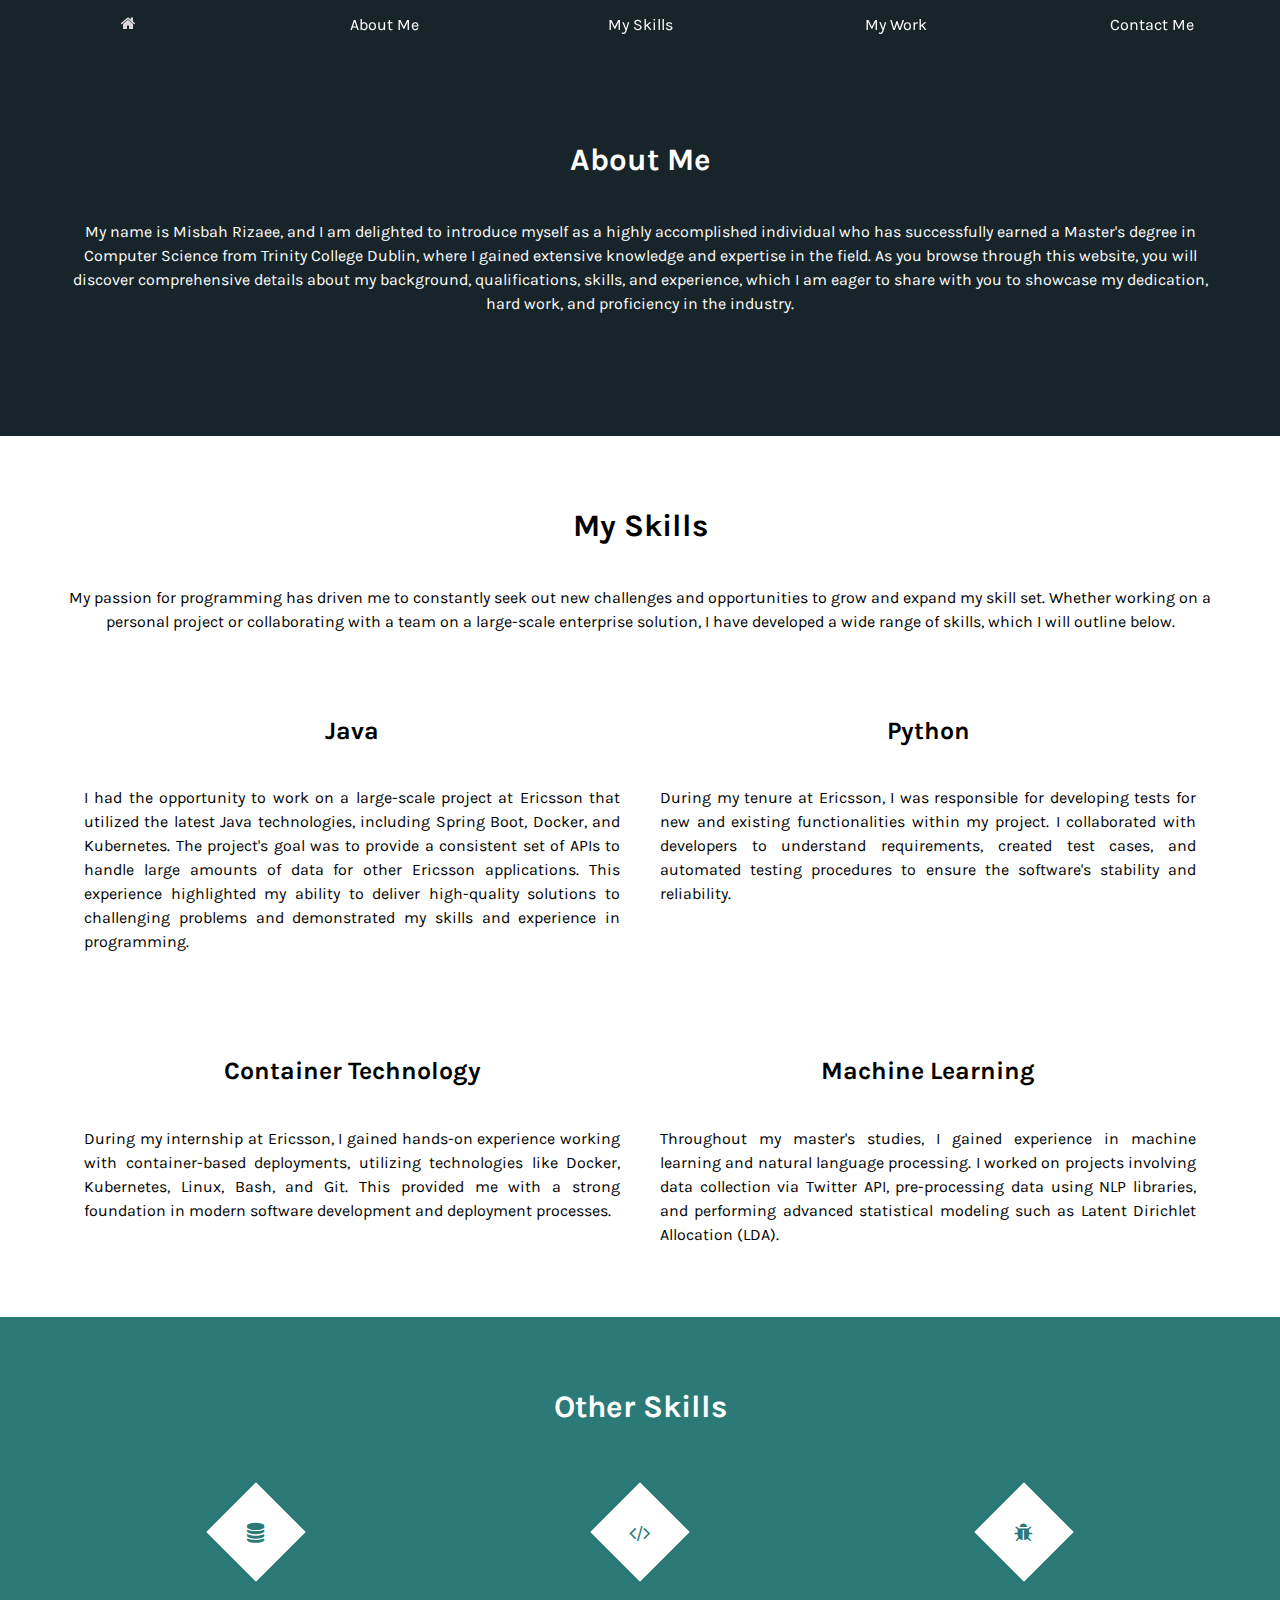
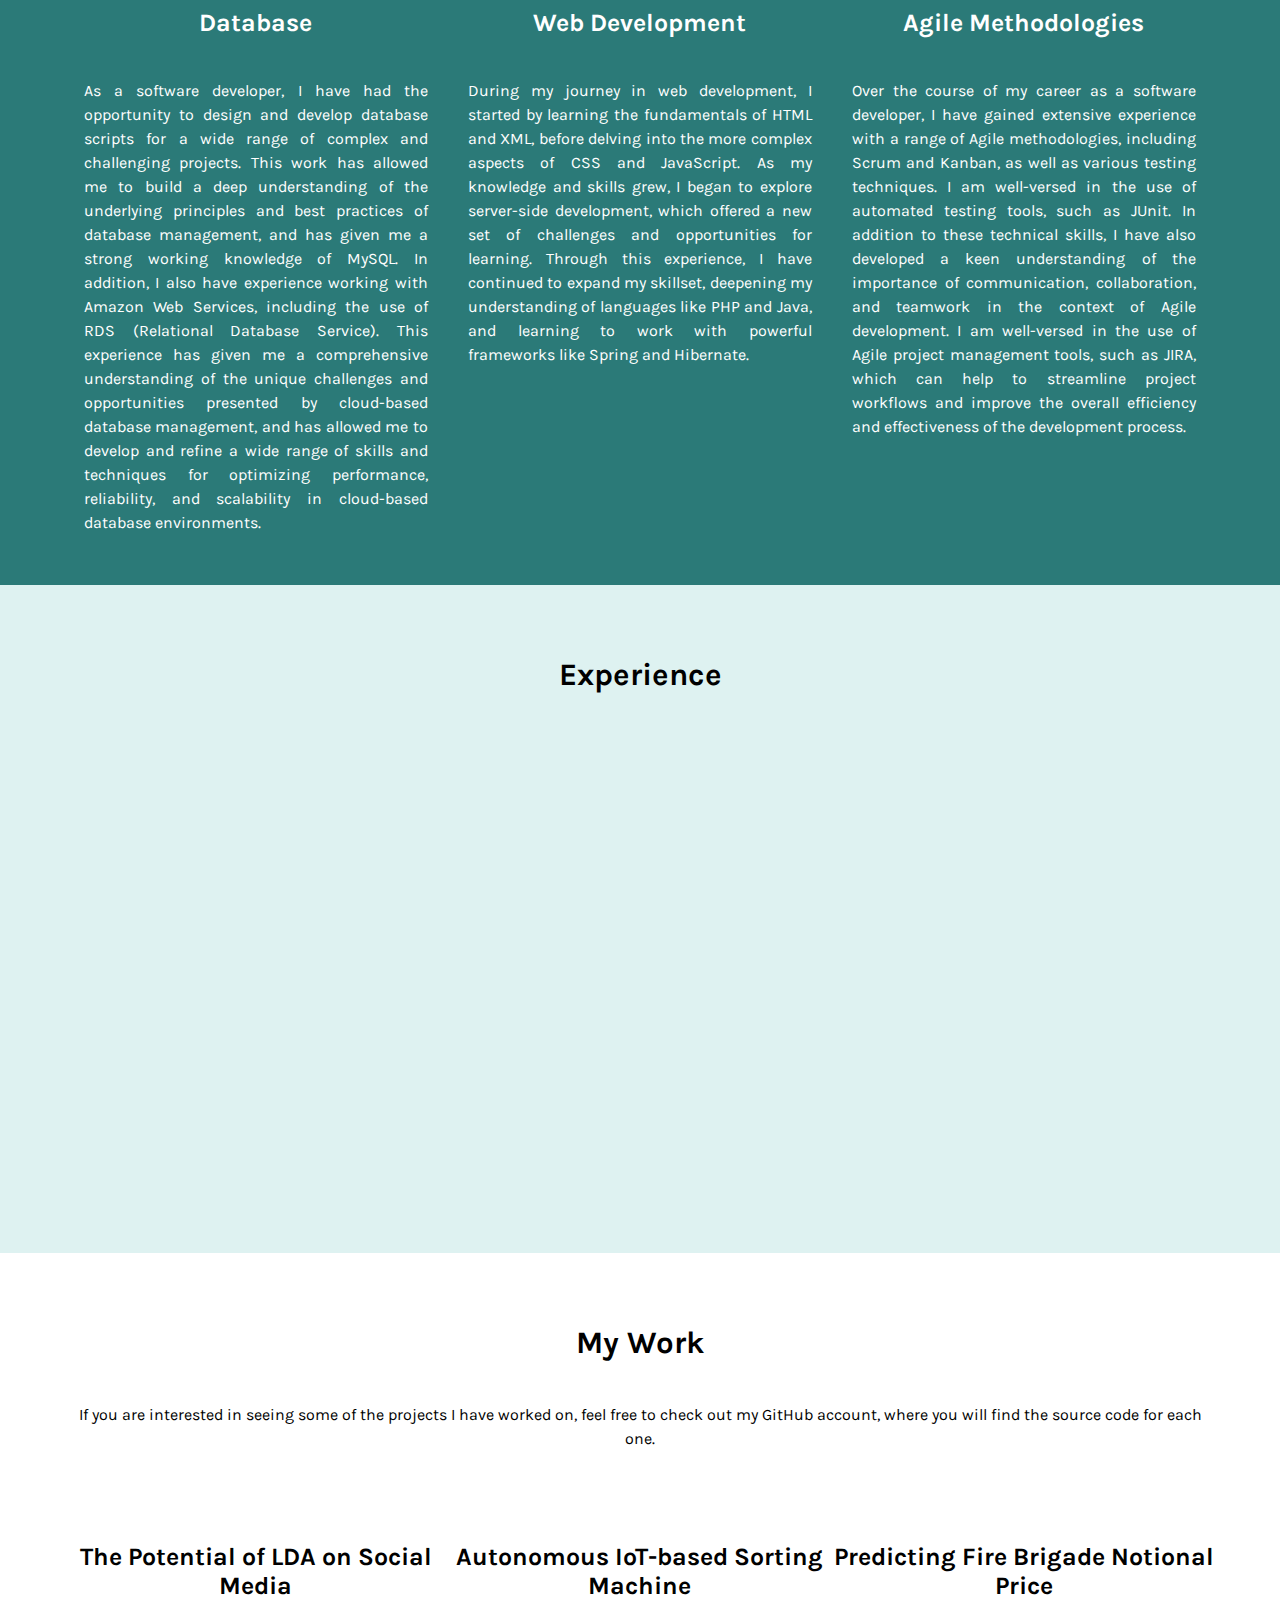
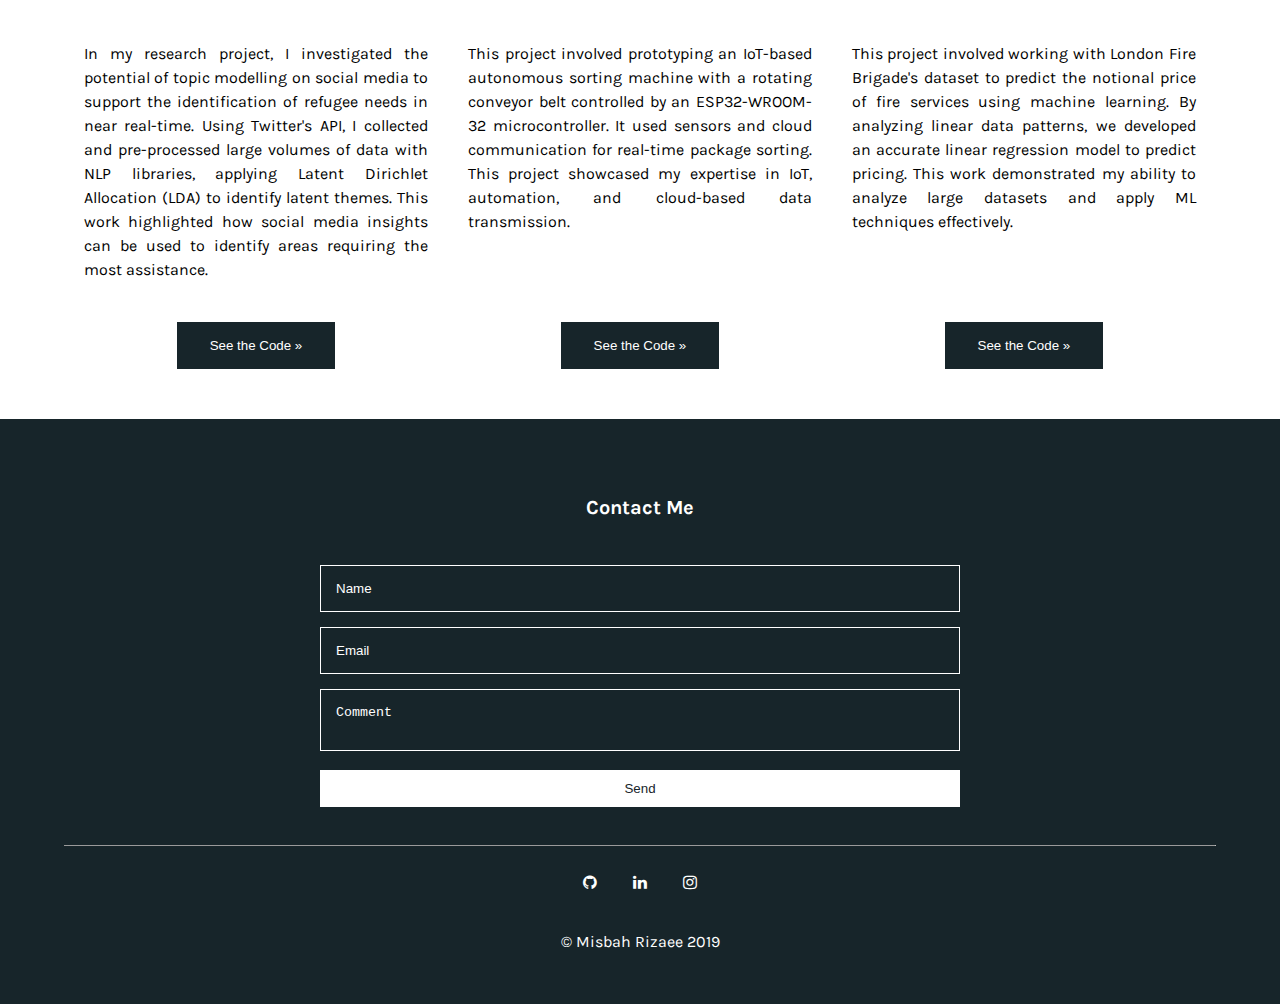
==== commit ba99d722: "Refactor code into modular files" ====
--- a/index.html
+++ b/index.html
@@ -1,176 +1,37 @@
 <!DOCTYPE html>
 <html>
-	<head>
-		<meta charset="UTF-8">	
-		
-		<title>Misbah Rizaee</title>
-		<meta name="description" content="This is Misbah Rizaee's personal website!" />
-		<meta name="keywords" content="Misbah, Rizaee, .com, Ireland" />
-		<meta name="Author" content="Misbah Rizaee" />
+<head>
+    <meta charset="UTF-8">
+    <title>Misbah Rizaee</title>
+    <link rel="stylesheet" href="css/styles.css" />
+    <script type="module" src="js/script.js"></script>
+    <meta name="viewport" content="width=device-width, initial-scale=1">
+</head>
+<body>
+    <div id="header"></div>
+    <div id="about"></div>
+    <div id="skills"></div>
+    <div id="otherSkills"></div>
+    <div id="experience"></div>
+    <div id="work"></div>
+    <div id="footer"></div>
 
-		<link rel="icon" type="image/png" href="img/icon.png" sizes="16x16" />
-		<link rel="icon" type="image/png" href="img/icon.png" sizes="32x32" />
+    <script>
+        // Load content dynamically
+        loadHTML("partials/header.html", "header");
+        loadHTML("partials/about.html", "about");
+        loadHTML("partials/skills.html", "skills");
+        loadHTML("partials/otherSkills.html", "otherSkills");
+        loadHTML("partials/experience.html", "experience");
+        loadHTML("partials/work.html", "work");
+        loadHTML("partials/footer.html", "footer");
 
-		<link rel="stylesheet" href="css/styles.css"/>
-		<script src="js/script.js"></script>
-		<meta name="viewport" content="width=device-width, initial-scale=1">
-	</head>
-	
-	<body>
-		<div class="header" id="AboutMe">
-			<div class="topnav" id="myTopnav">
-			  <a href="#" class="fa fa-home"></a>
-			  <a href="#AboutMe">About Me</a>
-			  <a href="#MySkills">My Skills</a>
-			  <a href="#MyWork">My Work</a>
-			  <a href="#contact">Contact Me</a>
-			  <a class="icon" onclick="openNav()"><i class='fa fa-bars'></i></a>
-			</div>
-			
-			<div id="mySidenav" class="sidenav">
-			  <a href="javascript:void(0)" class="closebtn" onclick="closeNav()">&times;</a>
-			  <a href="#AboutMe" onclick="closeNav()">About Me</a>
-			  <a href="#MySkills" onclick="closeNav()">My Skills</a>
-			  <a href="#MyWork" onclick="closeNav()">My Work</a>
-			  <a href="#contact" onclick="closeNav()">Contact Me</a>
-			</div>
-
-			<div class="container1">
-				<h4>About Me</h4>
-				<p class="special-paragraphs">My name is Misbah Rizaee, and I am delighted to introduce myself as a highly accomplished individual who has successfully earned a Master's degree in Computer Science from Trinity College Dublin, where I gained extensive knowledge and expertise in the field. As you browse through this website, you will discover comprehensive details about my background, qualifications, skills, and experience, which I am eager to share with you to showcase my dedication, hard work, and proficiency in the industry.</p>
-				<div class="container1-row">
-
-				</div>
-			</div>
-		</div>
-	
-		<div class="middle">	
-			<div class="container2" id="MySkills">
-				<h4>My Skills</h4>
-				<p class="special-paragraphs">My passion for programming has driven me to constantly seek out new challenges and opportunities to grow and expand my skill set. Whether working on a personal project or collaborating with a team on a large-scale enterprise solution. As a programmer, I have developed a wide range of skills, which I will outline below. </p>
-				<div class="container2-row">
-					<div class="container2-columns">
-						<h5>Java</h5>
-						<p style="text-align:justify;">I had the opportunity to work on a large-scale project at Ericsson that utilized the latest Java technologies, including Spring Boot, Docker, and Kubernetes. The project's goal was to provide a consistent set of APIs to handle large amounts of data for other Ericsson applications. As part of the project team, my responsibilities included contributing to the development of the application, ensuring its scalability and efficiency, and collaborating with other team members to achieve project milestones. Through my work on this project, I gained valuable experience in Java programming and modern development tools, as well as the ability to work on a complex project with a team of experts. The outcomes of the project were significant, resulting in improved efficiency and functionality for the Ericsson applications that relied on it. Overall, this experience highlighted my ability to deliver high-quality solutions to challenging problems and demonstrated my skills and experience in programming.</p>
-					</div>
-					
-					<div class="container2-columns">
-						<h5>Python</h5>
-						<p style="text-align:justify;">During my tenure at Ericsson, my main responsibility was the development of tests for both new and existing functionalities within my assigned project. The primary objective of these tests was to ensure the continuous stability and reliability of the service being constructed. To achieve this, close collaboration with fellow developers was crucial to comprehend the project requirements, functional specifications, and use cases. In the course of test development, I regularly executed the tests to promptly identify any potential issues or defects. Working hand-in-hand with the development team, I resolved these problems and ensured that the software functioned optimally and met expectations. Furthermore, I leveraged test automation tools and techniques to streamline the testing process and enhance efficiency. This experience provided me with invaluable skills in testing and quality assurance. It improved my ability to create and implement test plans, develop test cases, and automate testing procedures.</p>
-					</div>
-					
-					<div class="container2-columns">
-						<h5>Container Technology</h5>
-						<p style="text-align:justify;">During my internship at Ericsson, I had the opportunity to gain extensive hands-on experience working with container-based deployments, which involved utilizing a range of cutting-edge technologies such as Docker, Kubernetes, Linux, Bash, and Git. These tools and frameworks enabled me to to develop skills in managing  complex software deployments, collaborating with fellow developers through the utilization of version control tools like Git, and automating deployment processes through the creation and implementation of efficient Bash scripts. Through hands-on experience with these cutting-edge technologies, I not only gained a deep understanding of the challenges associated with containerization but also uncovered various opportunities it presents. The knowledge and skills I gained from this experience have provided me with a robust foundation in modern software development tools and techniques, which continue to serve as invaluable assets in my current role as a Java developer. </p>
-					</div>
-					
-					<div class="container2-columns">
-						<h5>Machine Learning</h5>
-						<p style="text-align:justify;">Throughout the course of my master's studies, I gained extensive experience and expertise in the fields of machine learning and natural language processing. I applied this knowledge to a variety of projects, including ones where I collected substantial volumes of Twitter data using Twitter's API, which I then pre-processed using state-of-the-art natural language processing libraries. To gain more comprehensive insights from the data, I utilized advanced statistical modelling techniques such as Latent Dirichlet Allocation (LDA), which enabled me to identify latent themes within the data and extract various topics from the tweets. By utilizing LDA topic modelling, I was able to uncover the underlying fundamental topics being discussed within the collection of tweets, providing me with a deeper understanding of the dataset. This project gave me an opportunity to hone my skills in machine learning and natural language processing, specifically in the context of Twitter data analysis, allowing me to develop a more comprehensive understanding of these fields.</p>
-					</div>
-				</div>
-			</div>
-
-			<div class='container3'>
-				<h4>Other Skills</h4>
-				<div class='container3-row'>
-					<div class='container3-columns'>
-						<div class='container3-icon'>
-							<i class='fa fa-database'></i>
-						</div>
-						<h5>Database</h5>
-						<p style="text-align:justify;">As a software developer, I have had the opportunity to design and develop database scripts for a wide range of complex and challenging projects. This work has allowed me to build a deep understanding of the underlying principles and best practices of database management, and has given me a strong working knowledge of MySQL. In addition, I also have experience working with Amazon Web Services, including the use of RDS (Relational Database Service). This experience has given me a comprehensive understanding of the unique challenges and opportunities presented by cloud-based database management, and has allowed me to develop and refine a wide range of skills and techniques for optimizing performance, reliability, and scalability in cloud-based database environments.</p>
-					</div>
-
-					<div class='container3-columns'>
-						<div class='container3-icon'>
-							<i class='fa fa-code'></i>
-						</div>
-						<h5>Web Development</h5>
-						<p style="text-align:justify;">During my journey in web development, I started by learning the fundamentals of HTML and XML, before delving into the more complex aspects of CSS and JavaScript. As my knowledge and skills grew, I began to explore server-side development, which offered a new set of challenges and opportunities for learning. Through this experience, I have continued to expand my skillset, deepening my understanding of languages like PHP and Java, and learning to work with powerful frameworks like Spring and Hibernate.</p>
-					</div>
-
-					<div class='container3-columns'>
-						<div class='container3-icon'>
-							<i class='fa fa-bug'></i>
-						</div>
-						<h5>Agile Methodologies</h5>
-						<p style="text-align:justify;">Over the course of my career as a software developer, I have gained extensive experience with a range of Agile methodologies, including Scrum and Kanban, as well as various testing techniques. I am well-versed in the use of automated testing tools, such as JUnit. In addition to these technical skills, I have also developed a keen understanding of the importance of communication, collaboration, and teamwork in the context of Agile development. I am well-versed in the use of Agile project management tools, such as JIRA, which can help to streamline project workflows and improve the overall efficiency and effectiveness of the development process.</p>
-					</div>
-				</div>
-			</div>
-			
-			<div class="container4">
-				<h4>Experience</h4>
-				<div class="container4-row">
-					<div class="container4-columns left">
-						<img src="img/hpe.png" alt="HPE">
-					</div>
-					<div class="container4-columns right">
-						<p style="text-align:justify;">Lorem ipsum dolor sit amet, consectetur adipiscing elit. Fusce sed semper sem. Nullam eros sem, elementum vel mattis vel, hendrerit non est. Cras pharetra mauris id felis facilisis tincidunt. Integer vitae dictum urna. Aenean mollis blandit quam eu porttitor. Fusce sit amet sapien in urna volutpat suscipit nec at diam. Cras euismod nibh nunc, at facilisis est ultricies dictum. Aenean vitae diam ac tortor porttitor commodo et in nisi. Nunc velit magna, tincidunt in quam et, sagittis volutpat tellus. Proin eget libero sit amet eros vestibulum tincidunt. Integer dictum, nunc at ullamcorper dapibus, felis lorem aliquet quam, nec aliquam turpis enim lobortis metus. In faucibus sit amet magna sed condimentum. Cras gravida nisi sit amet velit faucibus euismod. Nam facilisis lectus nec nunc pellentesque blandit. Ut vitae vestibulum velit. Vivamus rhoncus vestibulum laoreet. Nulla at bibendum ipsum, et placerat ex. Nullam non ipsum interdum, fringilla massa id, auctor quam. Aliquam sit amet nisl ut orci dapibus placerat at sed erat. In iaculis metus vel laoreet efficitur. Sed vel ullamcorper erat. In pulvinar id ante at ullamcorper. Nam malesuada quam at est pharetra auctor. Vivamus hendrerit aliquet rutrum. Pellentesque habitant morbi tristique senectus et netus et malesuada fames ac turpis egestas. Proin eu mauris sed eros tempus posuere. Suspendisse porttitor tempus orci. In non nisl quis dui aliquet tincidunt. Sed tellus urna, rutrum sit amet est ac, rhoncus rhoncus est.</p>
-					</div>
-				</div>
-				<div class="container4-row">
-					<div class="container4-columns left">
-						<img src="img/er.png" alt="Ericsson">
-					</div>
-					<div class="container4-columns right">
-						<p style="text-align:justify;">During my time as an intern at Ericsson, I had the opportunity to work with a leading global technology company that is focused on developing cutting-edge software, applications, and telecommunications services. The company has a strong emphasis on IoT and 5G technologies, which are shaping the future of communication and connectivity. Working in a team of 12 people for 8 months was an incredible learning experience that helped me grow both personally and professionally. As a team member, I was able to enhance my teamwork capabilities and improve my communication skills. Being a part of a team that consisted of both senior and junior software engineers who had years of experience was a great privilege. I was able to learn from their vast knowledge and expertise in the field, which helped me gain a deeper understanding of the intricacies involved in software development. Being an intern at Ericsson, I was given the opportunity to contribute to real-world projects that helped me develop my skills in designing and coding software applications. I worked on various projects that included building prototypes, testing software functionalities, and collaborating with my team to solve complex problems. It was fascinating to see how my contributions as an intern could positively impact the projects and the team.</p>
-					</div>
-				</div>
-			</div>
-			
-			<div class='container5'>
-				<h4>My Work</h4>
-				<p class="special-paragraphs">If you are interested in seeing some of the projects I have worked on, feel free to check out my GitHub account, where you will find the source code for each one.</p>
-				<div class='container5-row'>
-					<div class='container5-columns'>
-						<div class="column-content">
-							<h5>The potential of LDA on social media</h5>
-							<p style="text-align:justify;">In my research project I investigated the potential of topic modelling on social media to support the identification of refugee needs in near real-time. I collected a significant amount of Twitter data through Twitter’s API and pre-processed using natural language processing library. I used Latent Dirichlet Allocation (LDA) which is a statistical model to identify the latent themes in a collection of data to identify various topics from the tweets. Following the extraction of the topics using LDA topic modelling, it became clear which fundamental topics were being discussed in the collection of tweets. The findings of this research can also be used to highlight which groups of people require the most assistance.</p>
-						</div>
-						<a href="https://github.com/Misbah-Rizaee/Research-Project"><button class="container5-button">See the code &raquo;</button></a>
-					</div>
-
-					<div class='container5-columns'>
-						<div class="column-content">
-							<h5>Autonomous IoT-based Sorting Machine</h5>
-							<p style="text-align:justify;">In this project, we intended to prototype a sorting machine which is fully autonomous using IoT. This Project comprises a rotating conveyor belt. Its movement is executed using an ESP32-WROOM-32 microcontroller that pauses and resumes a DC motor attached to the belt. We have used the ESP32-S2-Kaluga-1 Kit v1.3 which has a ESP- LyraP-CAM, which functioned as our main sensor, and an ESP32-S2-WROVER microcontroller, which we used to transmit the captured image of the packages to the cloud. We have also used an ultrasonic sensor to sense the arrival of a new package so we can pause the conveyor belt and let the cloud communication and colour detection happen.</p>
-						</div>
-						<a href="https://github.com/Misbah-Rizaee/IoT-Sorting-Machine-Project"><button class="container5-button">See the code &raquo;</button></a>
-					</div>
-
-					<div class='container5-columns'>
-						<div class="column-content">
-							<h5>Predicting Fire Brigade Notional Price</h5>
-							<p style="text-align:justify;">London Fire Brigade is forced to allocate a large number of fire-fighters as well as pumps around London on a daily basis. This is a time-consuming process for the LFB1, as well as a real grapple for fire-fighters. In this project, we focused on working with the LFB's large dataset to understand what features might influence the price of such service and how the notional price could be predicted using a machine learning method that works best with our dataset. Since the data pattern is linear, we noticed that, linear regressors are the most accurate predictors and they outperform other regressors. It can be concluded that in such service, the number of hours in which the pump will be on directly determines the price.</p>
-						</div>
-						<a href="https://github.com/Misbah-Rizaee/Machine-Learning-Project"><button class="container5-button">See the code &raquo;</button></a>
-					</div>
-				</div>
-			</div>
-		</div>
-		
-		<div class="footer" id="contact">	
-			<div class="container6">
-				<h6>Contact Me</h6>
-				<div class="container6-row">
-					<!-- <form action="mailto:misbah.rizaee@gmail.com" method="post" enctype="text/plain"> -->
-					<form id="contactForm">
-						<input type="text" name="name" class="feedback-input" placeholder="Name"/>
-						<input type="email" name="email" class="feedback-input" placeholder="Email"/>
-						<textarea name="comment" class="feedback-input" placeholder="Comment"></textarea>
-						<input type="submit" value="Send">
-					</form>					
-				</div>
-			</div>
-			<hr size="1" style="width: 90%;">
-			<div class="social-icons">
-				<a class="fa fa-github" href=""></a>
-				<a class="fa fa-linkedin" href="https://www.linkedin.com/in/misbah-rizaee"></a>
-				<a class="fa fa-instagram" href="https://www.instagram.com/misbah_rizaee/?hl=en"></a>
-			</div>
-			<p>© Misbah Rizaee 2019</p>
-		</div>	
-	</body> 
+        function loadHTML(file, id) {
+            fetch(file)
+                .then(response => response.text())
+                .then(data => document.getElementById(id).innerHTML = data)
+                .catch(error => console.error('Error loading file:', error));
+        }
+    </script>
+</body>
 </html>
--- a/css/styles.css
+++ b/css/styles.css
@@ -1,3 +1,11 @@
+@import url("header.css");
+@import url("about.css");
+@import url("skills.css");
+@import url("otherSkills.css");
+@import url("experience.css");
+@import url("work.css");
+@import url("footer.css");
+
 
 @import url(https://cdnjs.cloudflare.com/ajax/libs/font-awesome/4.7.0/css/font-awesome.min.css);
 @import url(https://fonts.googleapis.com/css?family=Karla:700,700italic);
@@ -73,456 +81,4 @@
 	.special-paragraphs {
 		text-align:justify;
 	}
-}
-
-
-/*---------- header -----------*/
-.header{
-	background-color: #17252a;
-	background-size: cover;
-	background-position: center;
-	color: white;
-}
-
-/* nav */
-.topnav {
-	overflow: hidden;
-	position: fixed;
-	top: 0;
-	width: 100%;
-	z-index: 1;
-}
-
-.topnav a {
-	float: left;
-	width: 20%;
-	display: block;
-	text-align: center;
-	padding-top: 15px;
-	padding-bottom: 15px;
-	text-decoration: none;
-	font-size: var(--step--1);
-	transition: 0.4s;
-	color: white;
-}
-
-.topnav a:hover {
-	color: #d9d9d9;
-}
-
-.topnav .icon {
-	display: none;
-	cursor:pointer;
-}
-
-@media screen and (max-width: 600px) {
-	.topnav a:not(:first-child) {display: none;}
-	.topnav a.icon {
-		float: right;
-		display: block;
-	}
-}
-
-/* sidenav */
-.sidenav {
-	height: 100%;
-	width: 0;
-	position: fixed;
-	z-index: 1;
-	top: 0;
-	left: 0;
-	background-color: #17252a;
-	overflow-x: hidden;
-	transition: 0.5s;
-	padding-top: 60px;
-}
-
-.sidenav a {
-	padding: 8px 8px 8px 32px;
-	text-decoration: none;
-	font-size: var(--step-2);
-	display: block;
-	transition: 0.3s;
-	text-align: center;
-	color: white;
-}
-
-.sidenav a:hover {
-	color: #d9d9d9;
-}
-
-.sidenav .closebtn {
-	position: absolute;
-	top: 0;
-	right: 25px;
-	font-size: var(--step-2);
-	margin-left: 50px;
-}
-
-/* container1 in header */
-.container1 {
-	width:100%;
-	height:auto;
-	padding-top: 100px;
-	padding-bottom: 100px;
-	text-align:center;
-}
-
-.container1-row {
-	width: 90%;
-	height: auto;
-	margin-left:auto;
-	margin-right:auto;
-	display: flex;
-	flex-wrap: wrap;
-}
-
-
-/*---------- middle section -----------*/
-.middle {
-	background-color: white;
-	width: 100%;
-}
-
-/* container2 */
-.container2 {
-	width: 100%;
-	height: auto;
-	padding-top:30px;
-	padding-bottom:30px;
-	text-align: center;
-}
-
-.container2-row {
-	width: 90%;
-	height: auto;
-	margin-left:auto;
-	margin-right:auto;
-	display: flex;
-	flex-wrap: wrap;
-}
-
-.container2-columns {
-	width: 25%;
-	margin: 20px auto 20px;
-	text-align: center; 
-}
-
-@media only screen and (max-width: 1510px) {
-	.container2-columns { 
-		margin-left:auto;
-		margin-right:auto;
-		width: 50%;
-	}
-}
-
-@media only screen and (max-width: 1010px) {
-	.container2-columns { 
-		margin-left:auto;
-		margin-right:auto;
-		width: 100%;
-	}
-}
-
-.container2-columns:hover {
-	transform: scale(1.05); 
-	transition-duration: 0.4s;
-}
-
-
-/*---------- container3 -----------*/
-.container3 {
-	width: 100%;
-	height:auto;
-	padding-top:30px;
-	padding-bottom:30px;
-	text-align:center;
-	background: #2b7a78;
-	color: white;
-}
-
-.container3-row {
-	width: 90%;
-	margin: auto;
-	margin-left:auto;
-	margin-right:auto;
-	display: flex;
-	flex-wrap: wrap;
-}
-
-.container3-columns {
-	width: 33.33%;
-	padding-top: 30px;
-	text-align: center;
-}
-
-.container3-icon {
-	display: inline-block;
-	width: 70px;
-	height: 70px;
-	background-color: white;
-	border: 1px solid white;
-	color: #2b7a78;
-	transform: rotate(45deg);
-}
-
-.container3-icon i {
-	line-height: 70px;
-	transform: rotate(-45deg);
-	font-size: var(--step-0);
-}
-
-.container3-icon:hover {
-	background-color: #2b7a78;
-	color: white; 
-	transition-duration: 0.4s;
-}
-
-@media screen and (max-width: 1010px) {
-	.container3-columns {
-		width: 100%;
-	}
-}
-
-
-/*---------- container4 -----------*/
-.container4 {
-    width: 100%;
-	height: auto;
-	padding-top: 30px;
-	padding-bottom: 30px;
-	text-align:center;
-	background-color: #def2f1;
-	color: black;
-}
-
-.container4-row {
-	width: 90%;
-	height: auto;
-	margin-left:auto;
-	margin-right:auto;
-	display: flex;
-	flex-wrap: wrap;
-}
-
-.container4-columns {
-    width: 50%;
-	margin: 20px auto 20px;
-	text-align: center;
-	display: -webkit-box;
-	display: -webkit-flex;
-	display: -moz-box;
-	display: -ms-flexbox;
-	display: flex;
-	-webkit-flex-align: center;
-	-ms-flex-align: center;
-	-webkit-align-items: center; 
-}
-
-@media only screen and (max-width: 1010px) {
-	.container4-columns { 
-		 display: block; 
-		 width: 100%;
-	}
-}
-
-.container4-columns img {
-	width: 50%; 
-	height:auto;   
-	margin-left: auto; 
-	margin-right: auto;
-}
-
-
-/*---------- container4-scroll fade -----------*/
-.left {
-	opacity:0;
-	transform: translateX(20px);
-	transition: 0.6s all ease-in-out;
-}
-
-.left.showLeft {
-	opacity:1;
-	transform: translateX(0px);
-}
-
-.right {
-	opacity:0;
-	transform: translateX(-20px);
-	transition: 0.6s all ease-in-out;
-}
-
-.right.showRight {
-	opacity:1;
-	transform: translateX(0px);
-}
-
-@media only screen and (max-width: 1010px) {
-	.left {
-		opacity:0;
-		transform: translateY(20px);
-		transition: 0.6s all ease-in-out;
-	}
-
-	.right {
-		opacity:0;
-		transform: translateY(-20px);
-		transition: 0.6s all ease-in-out;
-	}
-}
-
-
-/*---------- container5 -----------*/
-.container5 {
-	width: 100%;
-	height:auto;
-	padding-top:30px;
-	padding-bottom:30px;
-	text-align:center;
-	background-color: white;
-}
-
-.container5-row {
-	width: 90%;
-	margin: auto;
-	margin-left:auto;
-	margin-right:auto;
-	display: flex;
-	flex-wrap: wrap;
-}
-
-.container5-columns {
-	width: 33.33%;
-	padding-top: 30px;
-	text-align: center;
-	display: flex; /* Use flexbox to align items vertically */
-    flex-direction: column; /* Stack items vertically */
-    justify-content: space-between; /* Align items with space between them */
-}
-
-@media screen and (max-width: 1010px) {
-	.container5-columns {
-		width: 100%;
-	}
-}
-
-/* Mywork button */
-.container5-button {
-	background-color: #17252a;
-	border: 1px solid #17252a;
-	color: white;
-	padding: 15px 32px;
-	text-decoration: none;
-	cursor: pointer;
-	transition-duration: 0.4s;
-	margin-top:20px;
-	margin-bottom:20px;
-}
-
-.container5-button:hover {
-	color: #17252a;
-	background-color: white;
-	transition-duration: 0.4s;
-}
-
-
-/*---------- footer -----------*/
-.footer {
-	padding-top:30px;
-	padding-bottom:30px;
-	
-	width: 100%;
-	background-color: #17252a;
-	color: white;
-}
-
-
-/*---------- container6 -----------*/
-.container6 {
-    width: 100%;
-	height: auto;
-	text-align:center;
-}
-
-.container6-row {
-	width:50%;
-	padding-bottom:30px;
-	margin-left:auto;
-	margin-right:auto;
-}
-
-
-/* contact form */
-.feedback-input {
-	color: white;
-	background-color: transparent;
-	border: 1px solid white;
-	padding: 15px;
-	margin-bottom: 15px;
-	width: 100%;
-	outline: 0;
-	resize: none;
-}
-
-::placeholder{
-	color: white;
-}
-
-[type="submit"] {
-	width: 100%;
-	background-color: white;
-	border: 1px solid white;
-	cursor: pointer;
-	color: #17252a;
-	padding: 10px 0 10px;
-}
-
-[type="submit"]:hover {
-	color: white;
-	border: 1px solid white;
-	background-color: #17252a;
-	transition-duration: 0.4s;
-}
-
-/* icons */
-.fa-instagram {
-	font-size: var(--step-1);
-	padding:10px 6px;
-	margin:10px;
-	transition: .5s;
-	text-decoration: none;
-	color:white;
-}
-
-.fa-instagram:hover {
-	transform: scale(1.50);
-	transition-duration: 0.4s;
-}
-
-.fa-github {
-	font-size: var(--step-1);
-	padding:10px 6px;
-	margin:10px;
-	transition: .5s;
-	text-decoration: none;
-	color:white;
-}
-
-.fa-github:hover {
-	transform: scale(1.50);
-	transition-duration: 0.4s;
-}
-
-.fa-linkedin {
-	font-size: var(--step-1);
-	padding:10px 6px;
-	margin:10px;
-	transition: .5s;
-	text-decoration: none;
-	color:white;
-}
-
-.fa-linkedin:hover {
-	transform: scale(1.50);
-	transition-duration: 0.4s;
-}
+}